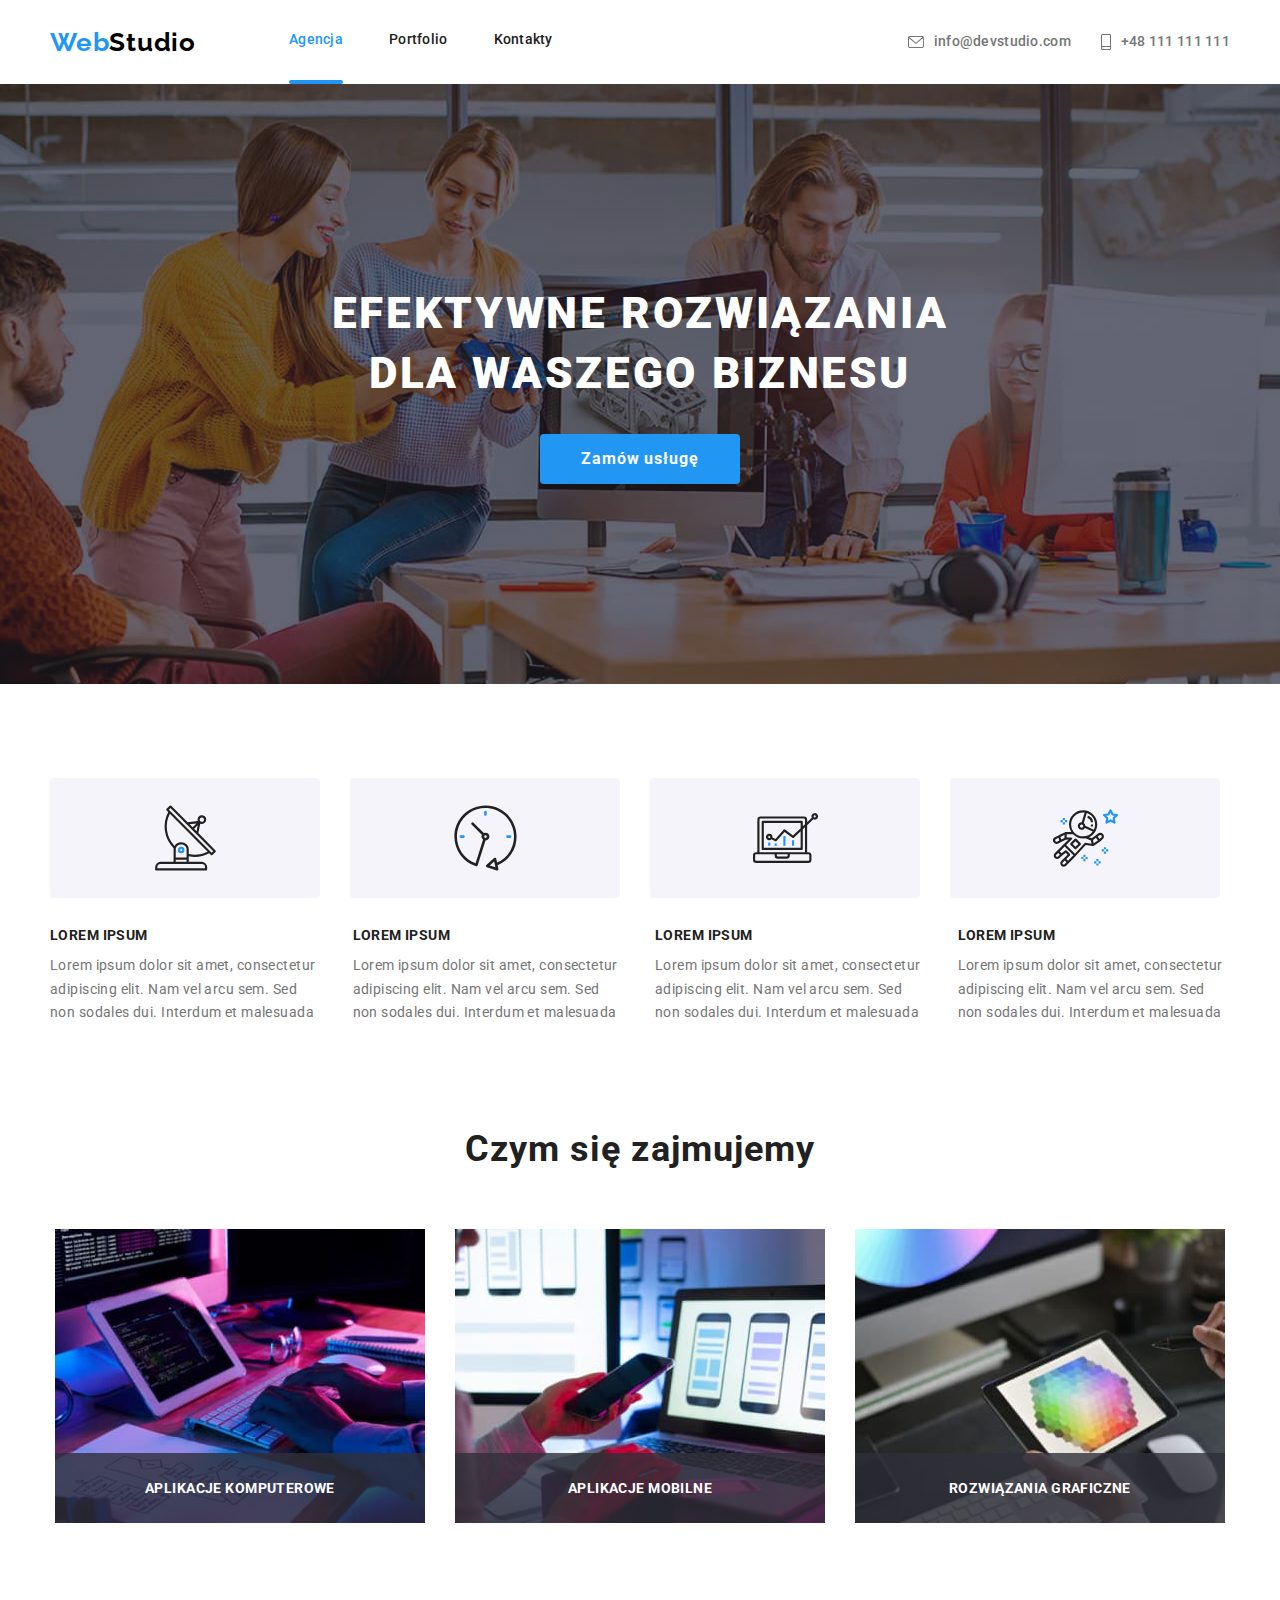
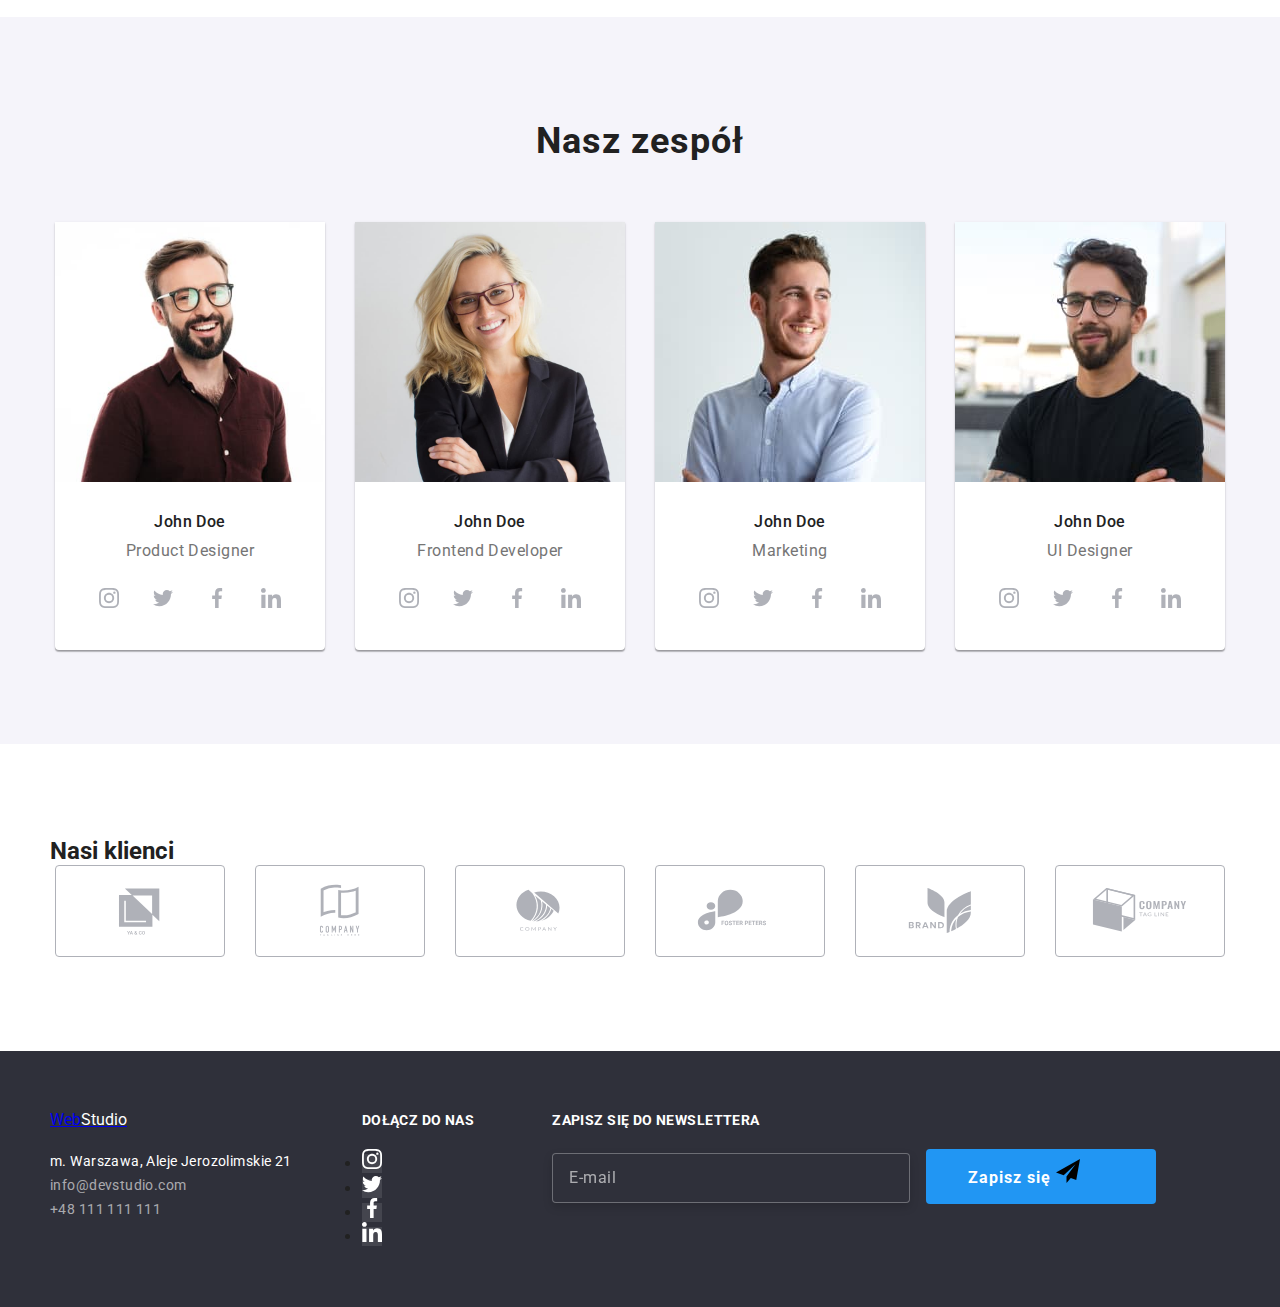
==== index.html @ 95b03a48 "BEM" ====
<!DOCTYPE html>
<html lang="pl-PL">
  <head>
    <meta charset="UTF-8" />
    <meta http-equiv="X-UA-Compatible" content="IE=edge" />
    <meta name="viewport" content="width=device-width, initial-scale=1.0" />
    <link
      rel="stylesheet"
      href="https://cdnjs.cloudflare.com/ajax/libs/modern-normalize/1.1.0/modern-normalize.css"
    />
    <link rel="stylesheet" href="./css/styles.css" />
    <link
      href="https://fonts.googleapis.com/css2?family=Raleway:wght@700&family=Roboto:wght@400;500;700;900&display=swap"
      rel="stylesheet"
    />
    <title>Studio</title>
  </head>
  <body>
    <header class="header">
      <div class="container header__container">
        <a class="header__link-logo" href="./index.html"
          ><span class="header__logo-blue">Web</span><span class="header__logo-black">Studio</span>
        </a>
        <nav class="nav">
          <ul class="nav__list">
            <li class="nav__item">
              <a class="nav__link nav__link--current" href="./index.html">Agencja</a>
            </li>
            <li class="nav__item"><a class="nav__link" href="./portfolio.html">Portfolio</a></li>
            <li class="nav__item"><a class="nav__link" href="./contacts.html">Kontakty</a></li>
          </ul>
        </nav>
        <ul class="header__list">
          <li class="header__item">
            <a class="header__link" href="mailto:info@devstudio.com"
              ><svg class="header__icon" width="16" height="12">
                <use href="./images/icons.svg#icon-envelope"></use>
              </svg>
              info@devstudio.com
            </a>
          </li>
          <li class="header__item">
            <a class="header__link" href="tel:+48111111111"
              ><svg class="header__icon" width="10" height="16">
                <use href="./images/icons.svg#icon-smartphone"></use>
              </svg>
              +48 111 111 111</a
            >
          </li>
        </ul>
      </div>
    </header>

    <main>
      <section class="hero">
        <div class="container">
          <h1 class="hero__heading">efektywne rozwiązania<br />dla waszego biznesu</h1>
          <button data-modal-open class="hero__btn" type="button">Zamów usługę</button>
        </div>
      </section>
      <section class="features">
        <div class="container">
          <div class="features__svg__block">
            <ul class="features__svg__block__list">
              <li class="features__svg__block__item">
                <svg width="65" height="70">
                  <use href="./images/icons.svg#icon-antenna"></use>
                </svg>
              </li>
              <li class="features__svg__block__item">
                <svg width="65" height="70"><use href="./images/icons.svg#icon-clock"></use></svg>
              </li>
              <li class="features__svg__block__item">
                <svg width="65" height="70">
                  <use href="./images/icons.svg#icon-diagram"></use>
                </svg>
              </li>
              <li class="features__svg__block__item">
                <svg width="65" height="70">
                  <use href="./images/icons.svg#icon-astronaut"></use>
                </svg>
              </li>
            </ul>
          </div>
          <ul class="features__list">
            <li class="features__item">
              <h5 class="features__title">LOREM IPSUM</h5>
              <p class="features__text">
                Lorem ipsum dolor sit amet, consectetur adipiscing elit. Nam vel arcu sem. Sed non
                sodales dui. Interdum et malesuada
              </p>
            </li>
            <li class="features__item">
              <h5 class="features__title">LOREM IPSUM</h5>
              <p class="features__text">
                Lorem ipsum dolor sit amet, consectetur adipiscing elit. Nam vel arcu sem. Sed non
                sodales dui. Interdum et malesuada
              </p>
            </li>
            <li class="features__item">
              <h5 class="features__title">LOREM IPSUM</h5>
              <p class="features__text">
                Lorem ipsum dolor sit amet, consectetur adipiscing elit. Nam vel arcu sem. Sed non
                sodales dui. Interdum et malesuada
              </p>
            </li>
            <li class="features__item">
              <h5 class="features__title">LOREM IPSUM</h5>
              <p class="features__text">
                Lorem ipsum dolor sit amet, consectetur adipiscing elit. Nam vel arcu sem. Sed non
                sodales dui. Interdum et malesuada
              </p>
            </li>
          </ul>
        </div>
      </section>
      <section class="work work--no-padding">
        <div class="container">
          <h2 class="work__heading">Czym się zajmujemy</h2>
          <ul class="work__list">
            <li class="work__item">
              <a class="work__link" href="index.html" rel="nofollow noopener noreferrer">
                <img src="./images/box1.jpg" alt="coding" width="370" height="294" />
                <h4 class="work__title">aplikacje komputerowe</h4>
              </a>
            </li>
            <li class="work__item">
              <a class="work__link" href="index.html" rel="nofollow noopener noreferrer">
                <img src="./images/box2.jpg" alt="coding" width="370" height="294" />
                <h4 class="work__title">aplikacje mobilne</h4>
              </a>
            </li>
            <li class="work__item">
              <a class="work__link" href="index.html" rel="nofollow noopener noreferrer">
                <img src="./images/box3.jpg" alt="coding" width="370" height="294" />
                <h4 class="work__title">rozwiązania graficzne</h4>
              </a>
            </li>
          </ul>
        </div>
      </section>
      <section class="team team--grey-background">
        <div class="container">
          <h2 class="team__heading">Nasz zespół</h2>
          <ul class="team__list">
            <li class="team__item">
              <img src="./images/teamcard1.jpg" alt="Product Designer" width="270" height="260" />
              <h4 class="team__title">John Doe</h4>
              <p class="team__text">Product Designer</p>
              <div class="icon">
                <ul class="icon__list">
                  <li class="icon__item">
                    <a
                      class="icon__link"
                      href="https://www.instagram.com/"
                      target="_blank"
                      rel="nofollow noopener noreferrer"
                    >
                      <svg width="20" height="20">
                        <use href="./images/icons.svg#icon-instagram"></use>
                      </svg>
                    </a>
                  </li>
                  <li class="icon__item">
                    <a
                      class="icon__link"
                      href="https://twitter.com/"
                      target="_blank"
                      rel="nofollow noopener noreferrer"
                    >
                      <svg width="20" height="20">
                        <use href="./images/icons.svg#icon-twitter"></use>
                      </svg>
                    </a>
                  </li>
                  <li class="icon__item">
                    <a
                      class="icon__link"
                      href="https://www.facebook.com/"
                      target="_blank"
                      rel="nofollow noopener noreferrer"
                    >
                      <svg width="20" height="20">
                        <use href="./images/icons.svg#icon-facebook"></use>
                      </svg>
                    </a>
                  </li>
                  <li class="icon__item">
                    <a
                      class="icon__link"
                      href="https://www.linkedin.com/"
                      target="_blank"
                      rel="nofollow noopener noreferrer"
                    >
                      <svg width="20" height="20">
                        <use href="./images/icons.svg#icon-linkedin"></use>
                      </svg>
                    </a>
                  </li>
                </ul>
              </div>
            </li>
            <li class="team__item">
              <img src="./images/teamcard2.jpg" alt="Frontend Developer" width="270" height="260" />
              <h4 class="team__title">John Doe</h4>
              <p class="team__text">Frontend Developer</p>
              <div class="icon">
                <ul class="icon__list">
                  <li class="icon__item">
                    <a
                      class="icon__link"
                      href="https://www.instagram.com/"
                      target="_blank"
                      rel="nofollow noopener noreferrer"
                    >
                      <svg width="20" height="20">
                        <use href="./images/icons.svg#icon-instagram"></use>
                      </svg>
                    </a>
                  </li>
                  <li class="icon__item">
                    <a
                      class="icon__link"
                      href="https://www.instagram.com/"
                      target="_blank"
                      rel="nofollow noopener noreferrer"
                    >
                      <svg width="20" height="20">
                        <use href="./images/icons.svg#icon-twitter"></use>
                      </svg>
                    </a>
                  </li>
                  <li class="icon__item">
                    <a
                      class="icon__link"
                      href="https://www.instagram.com/"
                      target="_blank"
                      rel="nofollow noopener noreferrer"
                    >
                      <svg width="20" height="20">
                        <use href="./images/icons.svg#icon-facebook"></use>
                      </svg>
                    </a>
                  </li>
                  <li class="icon__item">
                    <a
                      class="icon__link"
                      href="https://www.instagram.com/"
                      target="_blank"
                      rel="nofollow noopener noreferrer"
                    >
                      <svg width="20" height="20">
                        <use href="./images/icons.svg#icon-linkedin"></use>
                      </svg>
                    </a>
                  </li>
                </ul>
              </div>
            </li>
            <li class="team__item">
              <img src="./images/teamcard3.jpg" alt="Marketing" width="270" height="260" />
              <h4 class="team__title">John Doe</h4>
              <p class="team__text">Marketing</p>
              <div class="icon">
                <ul class="icon__list">
                  <li class="icon__item">
                    <a
                      class="icon__link"
                      href="https://www.instagram.com/"
                      target="_blank"
                      rel="nofollow noopener noreferrer"
                    >
                      <svg width="20" height="20">
                        <use href="./images/icons.svg#icon-instagram"></use>
                      </svg>
                    </a>
                  </li>
                  <li class="icon__item">
                    <a
                      class="icon__link"
                      href="https://www.instagram.com/"
                      target="_blank"
                      rel="nofollow noopener noreferrer"
                    >
                      <svg width="20" height="20">
                        <use href="./images/icons.svg#icon-twitter"></use>
                      </svg>
                    </a>
                  </li>
                  <li class="icon__item">
                    <a
                      class="icon__link"
                      href="https://www.instagram.com/"
                      target="_blank"
                      rel="nofollow noopener noreferrer"
                    >
                      <svg width="20" height="20">
                        <use href="./images/icons.svg#icon-facebook"></use>
                      </svg>
                    </a>
                  </li>
                  <li class="icon__item">
                    <a
                      class="icon__link"
                      href="https://www.instagram.com/"
                      target="_blank"
                      rel="nofollow noopener noreferrer"
                    >
                      <svg width="20" height="20">
                        <use href="./images/icons.svg#icon-linkedin"></use>
                      </svg>
                    </a>
                  </li>
                </ul>
              </div>
            </li>
            <li class="team__item">
              <img src="./images/teamcard4.jpg" alt="UI Designer" width="270" height="260" />
              <h4 class="team__title">John Doe</h4>
              <p class="team__text">UI Designer</p>
              <div class="icon">
                <ul class="icon__list">
                  <li class="icon__item">
                    <a
                      class="icon__link"
                      href="https://www.instagram.com/"
                      target="_blank"
                      rel="nofollow noopener noreferrer"
                    >
                      <svg width="20" height="20">
                        <use href="./images/icons.svg#icon-instagram"></use>
                      </svg>
                    </a>
                  </li>
                  <li class="icon__item">
                    <a
                      class="icon__link"
                      href="https://twitter.com/"
                      target="_blank"
                      rel="nofollow noopener noreferrer"
                    >
                      <svg width="20" height="20">
                        <use href="./images/icons.svg#icon-twitter"></use>
                      </svg>
                    </a>
                  </li>
                  <li class="icon__item">
                    <a
                      class="icon__link"
                      href="https://www.facebook.com/"
                      target="_blank"
                      rel="nofollow noopener noreferrer"
                    >
                      <svg width="20" height="20">
                        <use href="./images/icons.svg#icon-facebook"></use>
                      </svg>
                    </a>
                  </li>
                  <li class="icon__item">
                    <a
                      class="icon__link"
                      href="https://www.linkedin.com/"
                      target="_blank"
                      rel="nofollow noopener noreferrer"
                    >
                      <svg width="20" height="20">
                        <use href="./images/icons.svg#icon-linkedin"></use>
                      </svg>
                    </a>
                  </li>
                </ul>
              </div>
            </li>
          </ul>
        </div>
      </section>
      <section class="section">
        <div class="container">
          <h2 class="secondary-heading">Nasi klienci</h2>
          <ul class="clients-list">
            <li>
              <a
                class="icon-clients-link"
                href="index.html"
                target="_blank"
                rel="nofollow noopener noreferrer"
              >
                <svg width="106" height="60">
                  <use href="./images/icons.svg#icon-logo-1"></use>
                </svg>
              </a>
            </li>
            <li>
              <a
                class="icon-clients-link"
                href="index.html"
                target="_blank"
                rel="nofollow noopener noreferrer"
              >
                <svg width="106" height="60">
                  <use href="./images/icons.svg#icon-logo-2"></use>
                </svg>
              </a>
            </li>
            <li>
              <a
                class="icon-clients-link"
                href="index.html"
                target="_blank"
                rel="nofollow noopener noreferrer"
              >
                <svg width="106" height="60">
                  <use href="./images/icons.svg#icon-logo-3"></use>
                </svg>
              </a>
            </li>
            <li>
              <a
                class="icon-clients-link"
                href="index.html"
                target="_blank"
                rel="nofollow noopener noreferrer"
              >
                <svg width="106" height="60">
                  <use href="./images/icons.svg#icon-logo-4"></use>
                </svg>
              </a>
            </li>
            <li>
              <a
                class="icon-clients-link"
                href="index.html"
                target="_blank"
                rel="nofollow noopener noreferrer"
              >
                <svg width="106" height="60">
                  <use href="./images/icons.svg#icon-logo-5"></use>
                </svg>
              </a>
            </li>
            <li>
              <a
                class="icon-clients-link"
                href="index.html"
                target="_blank"
                rel="nofollow noopener noreferrer"
              >
                <svg width="106" height="60">
                  <use href="./images/icons.svg#icon-logo-6"></use>
                </svg>
              </a>
            </li>
          </ul>
        </div>
      </section>
    </main>

    <footer class="footer-background">
      <div class="container footer-flex">
        <div>
          <a class="web-studio" href="./index.html"
            ><span class="blue-text">Web</span><span class="white-text">Studio</span>
          </a>
          <address class="address-box">
            <span class="address-text">m. Warszawa, Aleje Jerozolimskie 21</span>
            <ul class="contact-list-footer">
              <li>
                <a class="contact-link-footer" href="mailto:info@devstudio.com"
                  >info@devstudio.com</a
                >
              </li>
              <li><a class="contact-link-footer" href="tel:+48111111111">+48 111 111 111</a></li>
            </ul>
          </address>
        </div>
        <div class="footer-social">
          <h4 class="footer-elements-heading">dołącz do nas</h4>
          <ul class="icon-social-list no-margin">
            <li>
              <a
                class="icon-social-link footer-icon"
                href="https://www.instagram.com/"
                target="_blank"
                rel="nofollow noopener noreferrer"
              >
                <svg width="20" height="20">
                  <use href="./images/icons.svg#icon-instagram"></use>
                </svg>
              </a>
            </li>
            <li>
              <a
                class="icon-social-link footer-icon"
                href="https://www.twitter.com/"
                target="_blank"
                rel="nofollow noopener noreferrer"
              >
                <svg width="20" height="20">
                  <use href="./images/icons.svg#icon-twitter"></use>
                </svg>
              </a>
            </li>
            <li>
              <a
                class="icon-social-link footer-icon"
                href="https://www.facebook.com/"
                target="_blank"
                rel="nofollow noopener noreferrer"
              >
                <svg width="20" height="20">
                  <use href="./images/icons.svg#icon-facebook"></use>
                </svg>
              </a>
            </li>
            <li>
              <a
                class="icon-social-link footer-icon"
                href="https://www.linkedin.com/"
                target="_blank"
                rel="nofollow noopener noreferrer"
              >
                <svg width="20" height="20">
                  <use href="./images/icons.svg#icon-linkedin"></use>
                </svg>
              </a>
            </li>
          </ul>
        </div>
        <div>
          <h4 class="footer-elements-heading">zapisz się do newslettera</h4>
          <form name="footer-form" autocomplete="off">
            <label class="footer-label">
              <input class="footer-input" type="email" name="email" placeholder="E-mail" required />
            </label>
            <button class="form-button" type="submit">
              Zapisz się
              <svg class="footer-input-icon" width="24" height="24">
                <use href="./images/icons.svg#icon-icon-send"></use>
              </svg>
            </button>
          </form>
        </div>
      </div>
    </footer>
    <div class="backdrop is-hidden" data-modal>
      <div class="modal">
        <button data-modal-close class="close-btn" type="button">✖</button>
        <p class="modal-heading">Zostaw swoje dane w formularzu poniżej</p>
        <form name="modal-form" autocomplete="off">
          <label class="modal-label">
            <span class="modal-input-heading">imię</span>
            <input class="modal-input" type="text" name="name" />
            <svg class="modal-input-icon" width="18" height="18">
              <use href="./images/icons.svg#icon-person"></use>
            </svg>
          </label>
          <label class="modal-label">
            <span class="modal-input-heading">telefon</span>
            <input class="modal-input" type="tel" name="telephone" />
            <svg class="modal-input-icon" width="18" height="18">
              <use href="./images/icons.svg#icon-phone"></use>
            </svg>
          </label>
          <label class="modal-label">
            <span class="modal-input-heading">email</span>
            <input class="modal-input" type="email" name="email" />
            <svg class="modal-input-icon" width="18" height="18">
              <use href="./images/icons.svg#icon-email"></use>
            </svg>
          </label>
          <label class="modal-label-feedback">
            <span class="modal-input-heading">komentarz</span>
            <textarea
              class="modal-textarea"
              name="feedback"
              placeholder="Wprowadź tekst"
            ></textarea>
          </label>
          <label class="modal-label-checkbox"
            ><input
              class="modal-checkbox-input"
              type="checkbox"
              name="checkbox"
              value="checkbox"
              required
            />
            <svg class="modal-checkbox-icon" width="16" height="15">
              <use href="./images/icons.svg#icon-checkbox"></use>
            </svg>
            <svg class="modal-checkbox-icon-on" width="16" height="15">
              <use href="./images/icons.svg#icon-checkbox-on"></use>
            </svg>
            <p class="modal-checkbox-text">
              Oświadczam iż akceptuję <a href="index.html">Regulamin</a> i
              <a href="index.html">Politykę Prywatności.</a>
            </p>
          </label>
          <button class="modal-button" type="submit">wyślij</button>
        </form>
      </div>
    </div>
    <script src="./js/modal.js"></script>
  </body>
</html>
---- css/styles.css ----
:root {
  --backgroundColorMain: #e5e5e5;
  --backgroundColorSecondary: #2f303a;
  --fontColorMain: #000000;
  --fontColorSecondary: #757575;
  --selectionColor: #2196f3;
  --socialsColor: #212121;
  --colorWhite: #ffffff;
  --colorContactLinks: #999999;
  --portfolioButton: #f5f4fa;
  --backgroundBorderBottom: #ececec;
  --backgroundProductCard: #eeeeee;
  --socialIcon: #afb1b8;
}
body {
  background-color: var(--colorWhite);
  font-family: 'Roboto', sans-serif;
  color: var(--socialsColor);
}
img {
  display: block;
}
ul,
p,
h1,
h2,
h3,
h4 {
  padding: 0;
  margin: 0;
}
.container {
  width: 1200px;
  margin: 0 auto;
  padding-left: 10px;
  padding-right: 10px;
}

.portfolio-border {
  border-bottom: 1px solid var(--backgroundBorderBottom);
}
.header__container {
  display: flex;
  align-items: center;
}

.header__link-logo {
  display: block;
  font-family: 'Raleway';
  font-size: 26px;
  font-weight: 700;
  line-height: 1.19;
  letter-spacing: 0.03em;
  text-decoration: none;
  margin-right: 93px;
}
.header__logo-blue {
  color: var(--selectionColor);
}
.white-text {
  color: var(--colorWhite);
}
.header__logo-black {
  color: var(--fontColorMain);
}

.nav__list {
  display: flex;
  gap: 46px;
  list-style: none;
}
.nav__list .nav__link {
  display: block;
  font-size: 14px;
  font-weight: 500;
  line-height: 1.14;
  letter-spacing: 0.02em;
  text-decoration: none;
  color: var(--socialsColor);
  padding-top: 32px;
  padding-bottom: 32px;
  transition: color 250ms cubic-bezier(0.4, 0, 0.2, 1);
}
.nav__list .nav__link:hover,
.nav__list .nav__link:focus {
  color: var(--selectionColor);
}
.nav__list .nav__link--current {
  color: var(--selectionColor);
}
.nav__list .nav__link--current::after {
  content: '';
  display: block;
  position: relative;
  top: 32px;
  height: 4px;
  background: #2196f3;
  border-radius: 2px;
}
.header__list {
  display: flex;
  gap: 30px;
  margin-left: auto;
  list-style: none;
}
.header__list .header__link:hover,
.header__list .header__link:focus {
  color: var(--selectionColor);
  fill: var(--selectionColor);
}
.header__list .header__link {
  display: flex;
  align-items: center;
  font-size: 14px;
  font-weight: 500;
  line-height: 1.14;
  letter-spacing: 0.02em;
  text-decoration: none;
  color: var(--fontColorSecondary);
  fill: var(--fontColorSecondary);
  margin: 32px 0;
  transition: color 250ms cubic-bezier(0.4, 0, 0.2, 1), fill 250ms cubic-bezier(0.4, 0, 0.2, 1);
}
.header__icon {
  margin-right: 10px;
}

.hero {
  padding: 200px 0;
  color: var(--colorWhite);
  background-color: var(--backgroundColorSecondary);
  background-image: linear-gradient(to right, rgba(47, 48, 58, 0.4), rgba(47, 48, 58, 0.4)),
    url(../images/headerphoto.jpg);
  background-repeat: no-repeat;
  background-position: center;
}

.hero__heading {
  margin-bottom: 30px;
  font-size: 44px;
  font-weight: 900;
  line-height: 1.36;
  text-align: center;
  letter-spacing: 0.06em;
  text-transform: uppercase;
}
.hero__btn {
  display: block;
  margin: 0 auto;
  cursor: pointer;
  width: 200px;
  height: 50px;
  font-weight: 700;
  font-size: 16px;
  line-height: 1.88;
  letter-spacing: 0.06em;
  border-radius: 4px;
  border-style: none;
  color: var(--colorWhite);
  background-color: var(--selectionColor);
  transition: color 250ms cubic-bezier(0.4, 0, 0.2, 1),
    background-color 250ms cubic-bezier(0.4, 0, 0.2, 1),
    box-shadow 250ms cubic-bezier(0.4, 0, 0.2, 1);
}
.hero__btn:hover,
.hero__btn:focus {
  color: var(--fontColorMain);
  background-color: var(--portfolioButton);
  box-shadow: 0px 4px 4px rgba(0, 0, 0, 0.15);
}

.features {
  padding: 94px 0;
}
.section {
  padding: 94px 0;
}

.features__svg__block__list {
  list-style: none;
  display: flex;
  gap: 30px;
  margin-bottom: 30px;
}
.features__svg__block__item {
  display: flex;
  width: 270px;
  height: 120px;
  justify-content: center;
  align-items: center;
  background-color: var(--portfolioButton);
  border-radius: 4px;
}
.features__list {
  list-style: none;
  display: flex;
  flex-direction: row;
  gap: 30px;
}
.features__title {
  display: block;
  font-weight: 700;
  font-size: 14px;
  line-height: 1.14;
  letter-spacing: 0.03em;
  text-transform: uppercase;
  color: var(--socialsColor);
  margin: 0 0 10px 0;
}
.features__text {
  display: block;
  font-weight: 400;
  font-size: 14px;
  line-height: 1.71;
  letter-spacing: 0.03em;
  color: var(--fontColorSecondary);
  margin: 0;
}

.work {
  padding: 94px 0;
}
.work--no-padding {
  padding-top: 0;
}
.work__heading {
  font-weight: 700;
  font-size: 36px;
  line-height: 1.67;
  text-align: center;
  letter-spacing: 0.03em;
  color: var(--socialsColor);
  margin: 0 0 50px 0;
}
.work__list {
  display: flex;
  list-style: none;
  gap: 30px;
  justify-content: center;
}
.work__title {
  position: relative;
  display: flex;
  justify-content: center;
  align-items: center;
  height: 70px;
  bottom: 70px;
  text-transform: uppercase;
  font-weight: 700;
  font-size: 14px;
  line-height: 1.14;
  letter-spacing: 0.03em;
  color: var(--colorWhite);
  background-color: rgba(47, 48, 58, 0.8);
}
.work__link {
  display: block;
  height: 294px;
  text-decoration: none;
}
.team {
  padding: 94px 0;
}
.team--grey-background {
  background-color: var(--portfolioButton);
}
.team__heading {
  font-weight: 700;
  font-size: 36px;
  line-height: 1.67;
  text-align: center;
  letter-spacing: 0.03em;
  color: var(--socialsColor);
  margin: 0 0 50px 0;
}
.team__list {
  list-style: none;
  display: flex;
  justify-content: center;
  gap: 30px;
}
.team__item {
  background-color: var(--colorWhite);
  box-shadow: 0px 1px 3px rgba(0, 0, 0, 0.12), 0px 1px 1px rgba(0, 0, 0, 0.14),
    0px 2px 1px rgba(0, 0, 0, 0.2);
  border-radius: 0px 0px 4px 4px;
  text-align: center;
}

.team__title {
  font-weight: 500;
  font-size: 16px;
  line-height: 1.19;
  letter-spacing: 0.03em;
  color: var(--socialsColor);
  margin: 30px 0 10px 0;
}
.team__text {
  font-weight: 400;
  font-size: 16px;
  line-height: 1.19;
  letter-spacing: 0.03em;
  color: var(--fontColorSecondary);
  margin: 0 0 16px 0;
}
.icon__list {
  list-style: none;
  display: flex;
  gap: 10px;
  justify-content: center;
  margin-bottom: 30px;
}
.icon__link {
  display: flex;
  justify-content: center;
  align-items: center;
  width: 44px;
  height: 44px;
  border-radius: 50%;
  fill: var(--socialIcon);
  transition: background-color 250ms cubic-bezier(0.4, 0, 0.2, 1),
    fill 250ms cubic-bezier(0.4, 0, 0.2, 1), border-radius 250ms cubic-bezier(0.4, 0, 0.2, 1);
}
.icon__link:hover,
.icon__link:focus {
  background-color: var(--selectionColor);
  fill: var(--colorWhite);
  border-radius: 50%;
}
.clients-list {
  list-style: none;
  display: flex;
  gap: 30px;
  justify-content: center;
}
.icon-clients-link {
  display: flex;
  border: 1px solid var(--socialIcon);
  border-radius: 4px;
  width: 170px;
  height: 92px;
  justify-content: center;
  align-items: center;
  fill: var(--socialIcon);
  transition: border-color 250ms cubic-bezier(0.4, 0, 0.2, 1),
    fill 250ms cubic-bezier(0.4, 0, 0.2, 1);
}
.icon-clients-link:hover,
.icon-clients-link:focus {
  fill: var(--selectionColor);
  border-color: var(--selectionColor);
}

.footer-background {
  background-color: var(--backgroundColorSecondary);
  padding: 60px 0;
}
.footer-flex {
  display: flex;
  align-items: baseline;
}
.address-box {
  margin: 20px 0 0 0;
}
.address-text {
  font-style: normal;
  font-weight: 400;
  font-size: 14px;
  line-height: 1.71;
  letter-spacing: 0.03em;
  color: var(--colorWhite);
}
.contact-list-footer {
  list-style: none;
}
.contact-link-footer {
  font-style: normal;
  font-weight: 400;
  font-size: 14px;
  line-height: 1.71;
  letter-spacing: 0.03em;
  color: rgba(255, 255, 255, 0.6);
  text-decoration: none;
  transition: color 250ms cubic-bezier(0.4, 0, 0.2, 1);
}
.contact-link-footer:hover,
.contact-link-footer:focus {
  color: var(--selectionColor);
}
.underline {
  text-decoration: underline;
}
.footer-elements-heading {
  margin-bottom: 20px;
  text-transform: uppercase;
  font-weight: 700;
  font-size: 14px;
  line-height: 1.14;
  color: var(--colorWhite);
  letter-spacing: 0.03em;
}
.no-margin {
  margin: 0;
}
.footer-social {
  margin-left: 70px;
  margin-right: 78px;
}
.footer-icon {
  background: rgba(255, 255, 255, 0.1);
  fill: var(--colorWhite);
}
.footer-input {
  color: var(--colorWhite);
  width: 358px;
  height: 50px;
  padding-left: 16px;
  border: 1px solid rgba(255, 255, 255, 0.3);
  filter: drop-shadow(0px 4px 4px rgba(0, 0, 0, 0.15));
  border-radius: 4px;
  background-color: var(--backgroundColorSecondary);
}
.footer-input::placeholder {
  color: var(--colorWhite);
  opacity: 0.6;
  font-size: 16px;
  line-height: 1.25;
  letter-spacing: 0.03em;
}
.footer-label {
  display: inline-block;
  margin-right: 12px;
}
.form-button {
  position: relative;
  padding: 10px 76px 10px 42px;
  color: var(--colorWhite);
  background-color: var(--selectionColor);
  border-radius: 4px;
  font-weight: 700;
  font-size: 16px;
  line-height: 1.9;
  letter-spacing: 0.06em;
  cursor: pointer;
  border-style: none;
  transition: box-shadow 250ms cubic-bezier(0.4, 0, 0.2, 1);
}
.form-button:hover,
.form-button:focus {
  box-shadow: 0px 4px 4px rgba(255, 255, 255, 0.2);
}
.svg-send {
  fill: var(--colorWhite);
  position: absolute;
  left: 148px;
  top: 13px;
  bottom: 13px;
  right: 28px;
}

.portfolio-button {
  background-color: var(--portfolioButton);
  border-radius: 4px;
  border-style: none;
  color: var(--socialsColor);
  font-weight: 500;
  font-size: 16px;
  line-height: 1.63;
  text-align: center;
  letter-spacing: 0.03em;
  cursor: pointer;
  padding: 6px 22px;
  transition: color 250ms cubic-bezier(0.4, 0, 0.2, 1),
    background-color 250ms cubic-bezier(0.4, 0, 0.2, 1),
    box-shadow 250ms cubic-bezier(0.4, 0, 0.2, 1);
}
.portfolio-button:hover,
.portfolio-button:focus {
  box-shadow: 0px 3px 1px rgba(0, 0, 0, 0.1), 0px 1px 2px rgba(0, 0, 0, 0.08),
    0px 2px 2px rgba(0, 0, 0, 0.12);
  background-color: var(--selectionColor);
  color: var(--colorWhite);
}
.image-caption {
  font-weight: 700;
  font-size: 18px;
  line-height: 2;
  letter-spacing: 0.06em;
  color: var(--socialsColor);
  margin-bottom: 4px;
}
.image-paragraph {
  font-weight: 400;
  font-size: 16px;
  line-height: 1.88;
  letter-spacing: 0.03em;
  color: var(--fontColorSecondary);
}
.portfolio-buttons {
  display: flex;
  justify-content: center;
  gap: 8px;
  margin-bottom: 50px;
}
.products-box {
  list-style: none;
  display: flex;
  gap: 30px;
  flex-wrap: wrap;
  justify-content: center;
}
.product-card {
  background: var(--colorWhite);
  transition: box-shadow 250ms cubic-bezier(0.4, 0, 0.2, 1);
}
.product-card:hover,
.product-card:focus {
  box-shadow: 0px 1px 1px rgba(0, 0, 0, 0.12), 0px 4px 4px rgba(0, 0, 0, 0.06),
    1px 4px 6px rgba(0, 0, 0, 0.16);
}
.product-card-link {
  text-decoration: none;
}
.cards-border {
  padding: 20px 24px;
  border-left: 1px solid var(--backgroundProductCard);
  border-right: 1px solid var(--backgroundProductCard);
  border-bottom: 1px solid var(--backgroundProductCard);
}
.portfolio-hidden {
  position: relative;
  overflow: hidden;
}
.paragraph-overlay {
  position: absolute;
  top: 0;
  width: 100%;
  height: 100%;
  padding: 49px 45px 49px 24px;
  font-weight: 400;
  font-size: 18px;
  line-height: 1.55;
  letter-spacing: 0.03em;
  color: var(--colorWhite);
  background-color: rgba(33, 150, 243, 0.9);
  transform: translateY(100%);
  transition: transform 250ms cubic-bezier(0.4, 0, 0.2, 1);
}
.product-card-link:hover .paragraph-overlay,
.product-card-link:focus .paragraph-overlay {
  transform: translatey(0);
}

.backdrop {
  position: fixed;
  left: 0px;
  top: 0px;
  width: 100%;
  height: 100%;
  background: rgba(0, 0, 0, 0.2);
  transition: opacity 250ms cubic-bezier(0.4, 0, 0.2, 1),
    visibility 250ms cubic-bezier(0.4, 0, 0.2, 1), transform 1s;
}
.is-hidden {
  opacity: 0;
  visibility: hidden;
  pointer-events: none;
  transform: scale(0.8);
}
.modal {
  padding: 40px;
  position: absolute;
  top: 50%;
  left: 50%;
  width: 528px;
  background-color: var(--colorWhite);
  box-shadow: 0px 1px 3px rgba(0, 0, 0, 0.12), 0px 1px 1px rgba(0, 0, 0, 0.14),
    0px 2px 1px rgba(0, 0, 0, 0.2);
  border-radius: 4px;
  transform: translate(-50%, -50%);
}
.close-btn {
  position: absolute;
  width: 30px;
  height: 30px;
  top: 8px;
  right: 8px;
  color: var(--fontColorMain);
  border: 1px solid rgba(0, 0, 0, 0.1);
  border-radius: 50%;
  background-color: var(--colorWhite);
  cursor: pointer;
  transition: background-color 250ms cubic-bezier(0.4, 0, 0.2, 1),
    color 250ms cubic-bezier(0.4, 0, 0.2, 1);
}
.close-btn:hover,
.close-btn:focus {
  color: var(--colorWhite);
  background-color: var(--selectionColor);
}
.modal-heading {
  margin-bottom: 12px;
  text-align: center;
  font-weight: 700;
  font-size: 20px;
  line-height: 1.15;
  letter-spacing: 0.03em;
  color: var(--socialsColor);
}
.modal-label {
  display: block;
  position: relative;
  margin-bottom: 10px;
}
.modal-input-heading {
  display: block;
  text-transform: capitalize;
  font-size: 12px;
  line-height: 1.67;
  letter-spacing: 0.01em;
  color: var(--fontColorSecondary);
}
.modal-input {
  display: block;
  margin-top: 4px;
  padding: 0;
  padding-left: 42px;
  width: 448px;
  height: 40px;
  border: 1px solid rgba(33, 33, 33, 0.2);
  border-radius: 4px;
  transition: border-color 250ms cubic-bezier(0.4, 0, 0.2, 1);
}
.modal-input:hover,
.modal-input:focus {
  border-color: var(--selectionColor);
  outline: none;
}
.modal-input:focus ~ .modal-input-icon,
.modal-input:hover ~ .modal-input-icon {
  fill: var(--selectionColor);
}
.modal-input-icon {
  position: absolute;
  left: 12px;
  bottom: 11px;
  transition: fill 250ms cubic-bezier(0.4, 0, 0.2, 1);
}
.modal-label-feedback {
  display: block;
  position: relative;
  margin-bottom: 20px;
}
.modal-textarea {
  display: block;
  resize: none;
  margin-top: 4px;
  width: 448px;
  height: 120px;
  padding: 12px 16px;
  border: 1px solid rgba(33, 33, 33, 0.2);
  border-radius: 4px;
  transition: border-color 250ms cubic-bezier(0.4, 0, 0.2, 1);
}
.modal-textarea::placeholder {
  font-size: 12px;
  line-height: 1.67;
  letter-spacing: 0.01em;
  color: rgba(117, 117, 117, 0.5);
}
.modal-textarea:hover,
.modal-textarea:focus {
  border-color: var(--selectionColor);
  outline: none;
}
.modal-label-checkbox {
  display: inline-flex;
  align-items: center;
  position: relative;
  margin-bottom: 30px;
  margin-left: 15px;
}
.modal-checkbox-input {
  position: absolute;
  opacity: 0;
  height: 15px;
  width: 16px;
  border-radius: 2px;
}
.modal-checkbox-icon {
  position: absolute;
  cursor: pointer;
}
.modal-checkbox-icon-on {
  position: absolute;
  visibility: hidden;
  border-radius: 2px;
  cursor: pointer;
}
.modal-checkbox-input:checked ~ .modal-checkbox-icon-on {
  visibility: visible;
}
.modal-checkbox-text {
  display: block;
  margin-left: 24px;
  font-size: 14px;
  line-height: 1.71;
  letter-spacing: 0.03em;
  color: var(--fontColorSecondary);
}
.modal-checkbox-text a {
  color: var(--selectionColor);
}
.modal-button {
  display: block;
  margin: 0 auto;
  text-transform: capitalize;
  padding: 10px 76px;
  color: var(--colorWhite);
  background-color: var(--selectionColor);
  border-radius: 4px;
  font-weight: 700;
  font-size: 15px;
  line-height: 1.9;
  letter-spacing: 0.06em;
  cursor: pointer;
  border-style: none;
  transition: color 250ms cubic-bezier(0.4, 0, 0.2, 1),
    background-color 250ms cubic-bezier(0.4, 0, 0.2, 1),
    box-shadow 250ms cubic-bezier(0.4, 0, 0.2, 1);
}
.modal-button:hover,
.modal-button:focus {
  color: var(--fontColorMain);
  background-color: var(--portfolioButton);
  box-shadow: 0px 4px 4px rgba(0, 0, 0, 0.15);
}
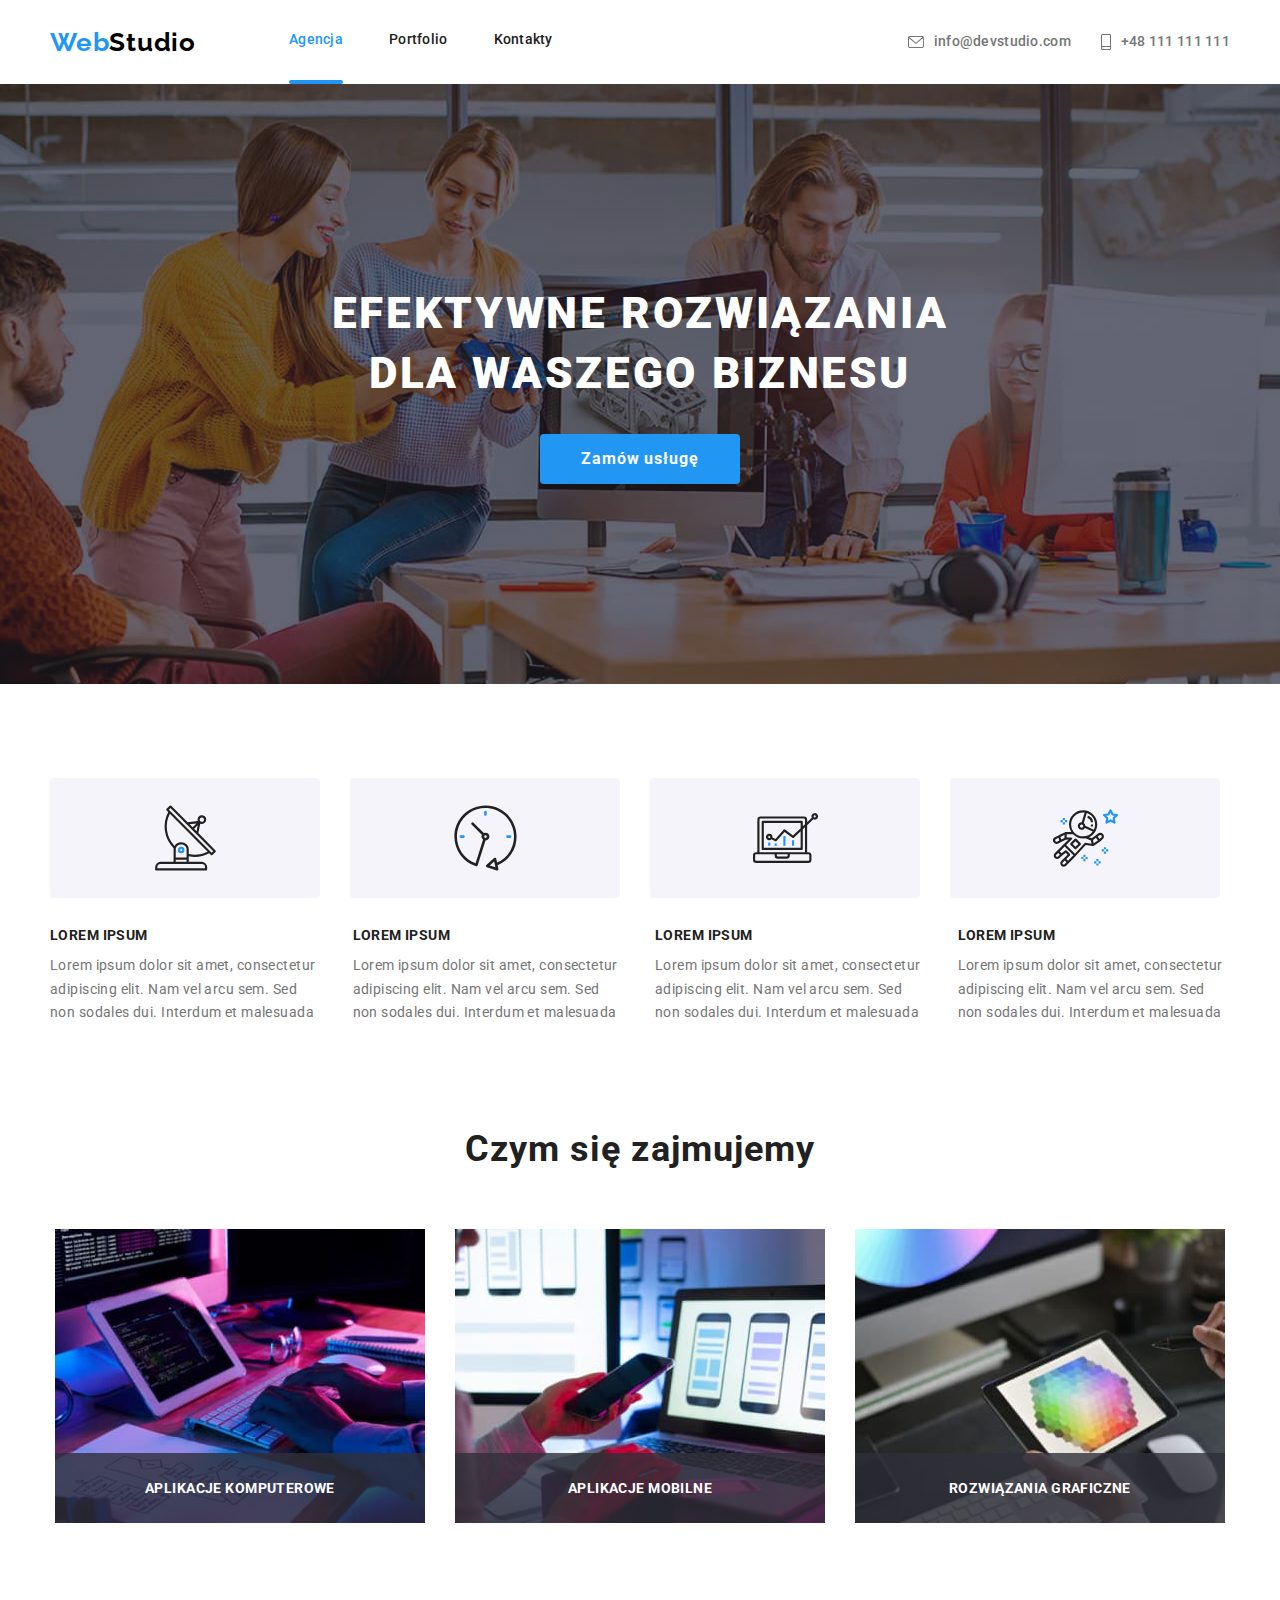
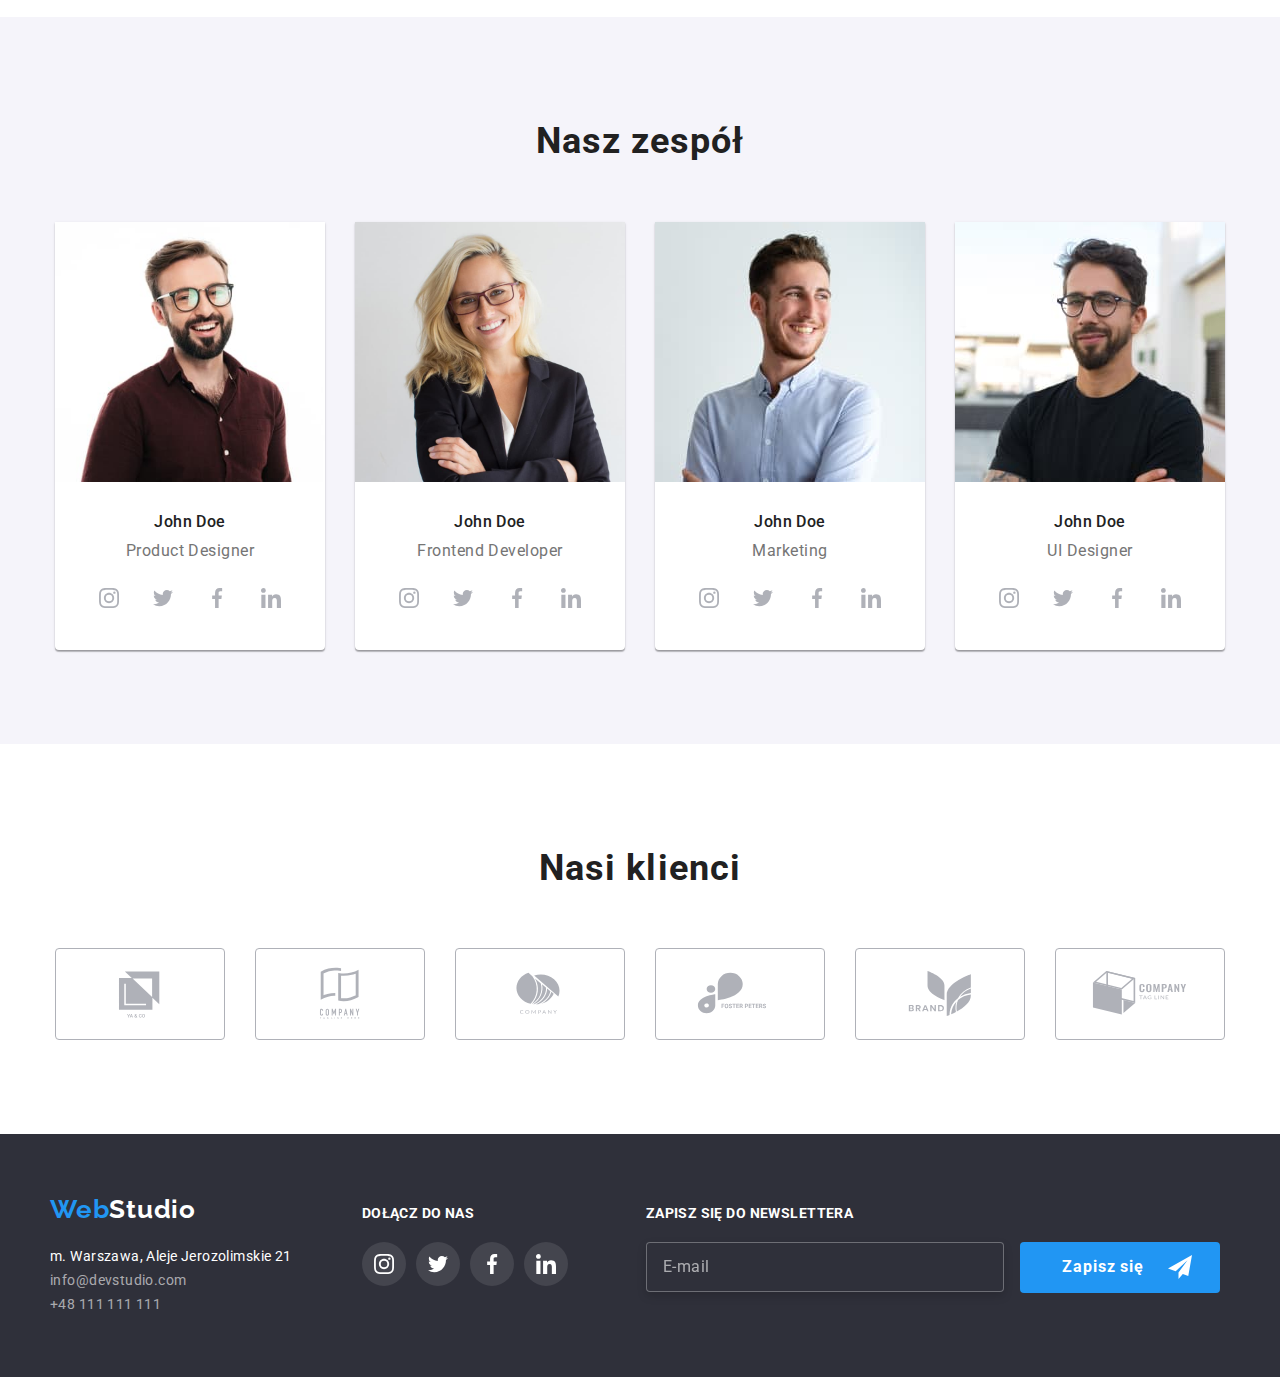
==== commit c440869c: "BEM" ====
--- a/index.html
+++ b/index.html
@@ -147,240 +147,232 @@
               <img src="./images/teamcard1.jpg" alt="Product Designer" width="270" height="260" />
               <h4 class="team__title">John Doe</h4>
               <p class="team__text">Product Designer</p>
-              <div class="icon">
-                <ul class="icon__list">
-                  <li class="icon__item">
-                    <a
-                      class="icon__link"
-                      href="https://www.instagram.com/"
-                      target="_blank"
-                      rel="nofollow noopener noreferrer"
-                    >
-                      <svg width="20" height="20">
-                        <use href="./images/icons.svg#icon-instagram"></use>
-                      </svg>
-                    </a>
-                  </li>
-                  <li class="icon__item">
-                    <a
-                      class="icon__link"
-                      href="https://twitter.com/"
-                      target="_blank"
-                      rel="nofollow noopener noreferrer"
-                    >
-                      <svg width="20" height="20">
-                        <use href="./images/icons.svg#icon-twitter"></use>
-                      </svg>
-                    </a>
-                  </li>
-                  <li class="icon__item">
-                    <a
-                      class="icon__link"
-                      href="https://www.facebook.com/"
-                      target="_blank"
-                      rel="nofollow noopener noreferrer"
-                    >
-                      <svg width="20" height="20">
-                        <use href="./images/icons.svg#icon-facebook"></use>
-                      </svg>
-                    </a>
-                  </li>
-                  <li class="icon__item">
-                    <a
-                      class="icon__link"
-                      href="https://www.linkedin.com/"
-                      target="_blank"
-                      rel="nofollow noopener noreferrer"
-                    >
-                      <svg width="20" height="20">
-                        <use href="./images/icons.svg#icon-linkedin"></use>
-                      </svg>
-                    </a>
-                  </li>
-                </ul>
-              </div>
+              <ul class="team__icon-list">
+                <li class="team__icon-item">
+                  <a
+                    class="team__icon-link"
+                    href="https://www.instagram.com/"
+                    target="_blank"
+                    rel="nofollow noopener noreferrer"
+                  >
+                    <svg width="20" height="20">
+                      <use href="./images/icons.svg#icon-instagram"></use>
+                    </svg>
+                  </a>
+                </li>
+                <li class="team__icon-item">
+                  <a
+                    class="team__icon-link"
+                    href="https://twitter.com/"
+                    target="_blank"
+                    rel="nofollow noopener noreferrer"
+                  >
+                    <svg width="20" height="20">
+                      <use href="./images/icons.svg#icon-twitter"></use>
+                    </svg>
+                  </a>
+                </li>
+                <li class="team__icon-item">
+                  <a
+                    class="team__icon-link"
+                    href="https://www.facebook.com/"
+                    target="_blank"
+                    rel="nofollow noopener noreferrer"
+                  >
+                    <svg width="20" height="20">
+                      <use href="./images/icons.svg#icon-facebook"></use>
+                    </svg>
+                  </a>
+                </li>
+                <li class="team__icon-item">
+                  <a
+                    class="team__icon-link"
+                    href="https://www.linkedin.com/"
+                    target="_blank"
+                    rel="nofollow noopener noreferrer"
+                  >
+                    <svg width="20" height="20">
+                      <use href="./images/icons.svg#icon-linkedin"></use>
+                    </svg>
+                  </a>
+                </li>
+              </ul>
             </li>
             <li class="team__item">
               <img src="./images/teamcard2.jpg" alt="Frontend Developer" width="270" height="260" />
               <h4 class="team__title">John Doe</h4>
               <p class="team__text">Frontend Developer</p>
-              <div class="icon">
-                <ul class="icon__list">
-                  <li class="icon__item">
-                    <a
-                      class="icon__link"
-                      href="https://www.instagram.com/"
-                      target="_blank"
-                      rel="nofollow noopener noreferrer"
-                    >
-                      <svg width="20" height="20">
-                        <use href="./images/icons.svg#icon-instagram"></use>
-                      </svg>
-                    </a>
-                  </li>
-                  <li class="icon__item">
-                    <a
-                      class="icon__link"
-                      href="https://www.instagram.com/"
-                      target="_blank"
-                      rel="nofollow noopener noreferrer"
-                    >
-                      <svg width="20" height="20">
-                        <use href="./images/icons.svg#icon-twitter"></use>
-                      </svg>
-                    </a>
-                  </li>
-                  <li class="icon__item">
-                    <a
-                      class="icon__link"
-                      href="https://www.instagram.com/"
-                      target="_blank"
-                      rel="nofollow noopener noreferrer"
-                    >
-                      <svg width="20" height="20">
-                        <use href="./images/icons.svg#icon-facebook"></use>
-                      </svg>
-                    </a>
-                  </li>
-                  <li class="icon__item">
-                    <a
-                      class="icon__link"
-                      href="https://www.instagram.com/"
-                      target="_blank"
-                      rel="nofollow noopener noreferrer"
-                    >
-                      <svg width="20" height="20">
-                        <use href="./images/icons.svg#icon-linkedin"></use>
-                      </svg>
-                    </a>
-                  </li>
-                </ul>
-              </div>
+              <ul class="team__icon-list">
+                <li class="team__icon-item">
+                  <a
+                    class="team__icon-link"
+                    href="https://www.instagram.com/"
+                    target="_blank"
+                    rel="nofollow noopener noreferrer"
+                  >
+                    <svg width="20" height="20">
+                      <use href="./images/icons.svg#icon-instagram"></use>
+                    </svg>
+                  </a>
+                </li>
+                <li class="team__icon-item">
+                  <a
+                    class="team__icon-link"
+                    href="https://www.instagram.com/"
+                    target="_blank"
+                    rel="nofollow noopener noreferrer"
+                  >
+                    <svg width="20" height="20">
+                      <use href="./images/icons.svg#icon-twitter"></use>
+                    </svg>
+                  </a>
+                </li>
+                <li class="team__icon-item">
+                  <a
+                    class="team__icon-link"
+                    href="https://www.instagram.com/"
+                    target="_blank"
+                    rel="nofollow noopener noreferrer"
+                  >
+                    <svg width="20" height="20">
+                      <use href="./images/icons.svg#icon-facebook"></use>
+                    </svg>
+                  </a>
+                </li>
+                <li class="team__icon-item">
+                  <a
+                    class="team__icon-link"
+                    href="https://www.instagram.com/"
+                    target="_blank"
+                    rel="nofollow noopener noreferrer"
+                  >
+                    <svg width="20" height="20">
+                      <use href="./images/icons.svg#icon-linkedin"></use>
+                    </svg>
+                  </a>
+                </li>
+              </ul>
             </li>
             <li class="team__item">
               <img src="./images/teamcard3.jpg" alt="Marketing" width="270" height="260" />
               <h4 class="team__title">John Doe</h4>
               <p class="team__text">Marketing</p>
-              <div class="icon">
-                <ul class="icon__list">
-                  <li class="icon__item">
-                    <a
-                      class="icon__link"
-                      href="https://www.instagram.com/"
-                      target="_blank"
-                      rel="nofollow noopener noreferrer"
-                    >
-                      <svg width="20" height="20">
-                        <use href="./images/icons.svg#icon-instagram"></use>
-                      </svg>
-                    </a>
-                  </li>
-                  <li class="icon__item">
-                    <a
-                      class="icon__link"
-                      href="https://www.instagram.com/"
-                      target="_blank"
-                      rel="nofollow noopener noreferrer"
-                    >
-                      <svg width="20" height="20">
-                        <use href="./images/icons.svg#icon-twitter"></use>
-                      </svg>
-                    </a>
-                  </li>
-                  <li class="icon__item">
-                    <a
-                      class="icon__link"
-                      href="https://www.instagram.com/"
-                      target="_blank"
-                      rel="nofollow noopener noreferrer"
-                    >
-                      <svg width="20" height="20">
-                        <use href="./images/icons.svg#icon-facebook"></use>
-                      </svg>
-                    </a>
-                  </li>
-                  <li class="icon__item">
-                    <a
-                      class="icon__link"
-                      href="https://www.instagram.com/"
-                      target="_blank"
-                      rel="nofollow noopener noreferrer"
-                    >
-                      <svg width="20" height="20">
-                        <use href="./images/icons.svg#icon-linkedin"></use>
-                      </svg>
-                    </a>
-                  </li>
-                </ul>
-              </div>
+              <ul class="team__icon-list">
+                <li class="team__icon-item">
+                  <a
+                    class="team__icon-link"
+                    href="https://www.instagram.com/"
+                    target="_blank"
+                    rel="nofollow noopener noreferrer"
+                  >
+                    <svg width="20" height="20">
+                      <use href="./images/icons.svg#icon-instagram"></use>
+                    </svg>
+                  </a>
+                </li>
+                <li class="team__icon-item">
+                  <a
+                    class="team__icon-link"
+                    href="https://www.instagram.com/"
+                    target="_blank"
+                    rel="nofollow noopener noreferrer"
+                  >
+                    <svg width="20" height="20">
+                      <use href="./images/icons.svg#icon-twitter"></use>
+                    </svg>
+                  </a>
+                </li>
+                <li class="team__icon-item">
+                  <a
+                    class="team__icon-link"
+                    href="https://www.instagram.com/"
+                    target="_blank"
+                    rel="nofollow noopener noreferrer"
+                  >
+                    <svg width="20" height="20">
+                      <use href="./images/icons.svg#icon-facebook"></use>
+                    </svg>
+                  </a>
+                </li>
+                <li class="team__icon-item">
+                  <a
+                    class="team__icon-link"
+                    href="https://www.instagram.com/"
+                    target="_blank"
+                    rel="nofollow noopener noreferrer"
+                  >
+                    <svg width="20" height="20">
+                      <use href="./images/icons.svg#icon-linkedin"></use>
+                    </svg>
+                  </a>
+                </li>
+              </ul>
             </li>
             <li class="team__item">
               <img src="./images/teamcard4.jpg" alt="UI Designer" width="270" height="260" />
               <h4 class="team__title">John Doe</h4>
               <p class="team__text">UI Designer</p>
-              <div class="icon">
-                <ul class="icon__list">
-                  <li class="icon__item">
-                    <a
-                      class="icon__link"
-                      href="https://www.instagram.com/"
-                      target="_blank"
-                      rel="nofollow noopener noreferrer"
-                    >
-                      <svg width="20" height="20">
-                        <use href="./images/icons.svg#icon-instagram"></use>
-                      </svg>
-                    </a>
-                  </li>
-                  <li class="icon__item">
-                    <a
-                      class="icon__link"
-                      href="https://twitter.com/"
-                      target="_blank"
-                      rel="nofollow noopener noreferrer"
-                    >
-                      <svg width="20" height="20">
-                        <use href="./images/icons.svg#icon-twitter"></use>
-                      </svg>
-                    </a>
-                  </li>
-                  <li class="icon__item">
-                    <a
-                      class="icon__link"
-                      href="https://www.facebook.com/"
-                      target="_blank"
-                      rel="nofollow noopener noreferrer"
-                    >
-                      <svg width="20" height="20">
-                        <use href="./images/icons.svg#icon-facebook"></use>
-                      </svg>
-                    </a>
-                  </li>
-                  <li class="icon__item">
-                    <a
-                      class="icon__link"
-                      href="https://www.linkedin.com/"
-                      target="_blank"
-                      rel="nofollow noopener noreferrer"
-                    >
-                      <svg width="20" height="20">
-                        <use href="./images/icons.svg#icon-linkedin"></use>
-                      </svg>
-                    </a>
-                  </li>
-                </ul>
-              </div>
+              <ul class="team__icon-list">
+                <li class="team__icon-item">
+                  <a
+                    class="team__icon-link"
+                    href="https://www.instagram.com/"
+                    target="_blank"
+                    rel="nofollow noopener noreferrer"
+                  >
+                    <svg width="20" height="20">
+                      <use href="./images/icons.svg#icon-instagram"></use>
+                    </svg>
+                  </a>
+                </li>
+                <li class="team__icon-item">
+                  <a
+                    class="team__icon-link"
+                    href="https://twitter.com/"
+                    target="_blank"
+                    rel="nofollow noopener noreferrer"
+                  >
+                    <svg width="20" height="20">
+                      <use href="./images/icons.svg#icon-twitter"></use>
+                    </svg>
+                  </a>
+                </li>
+                <li class="team__icon-item">
+                  <a
+                    class="team__icon-link"
+                    href="https://www.facebook.com/"
+                    target="_blank"
+                    rel="nofollow noopener noreferrer"
+                  >
+                    <svg width="20" height="20">
+                      <use href="./images/icons.svg#icon-facebook"></use>
+                    </svg>
+                  </a>
+                </li>
+                <li class="team__icon-item">
+                  <a
+                    class="team__icon-link"
+                    href="https://www.linkedin.com/"
+                    target="_blank"
+                    rel="nofollow noopener noreferrer"
+                  >
+                    <svg width="20" height="20">
+                      <use href="./images/icons.svg#icon-linkedin"></use>
+                    </svg>
+                  </a>
+                </li>
+              </ul>
             </li>
           </ul>
         </div>
       </section>
-      <section class="section">
+      <section class="clients">
         <div class="container">
-          <h2 class="secondary-heading">Nasi klienci</h2>
-          <ul class="clients-list">
-            <li>
-              <a
-                class="icon-clients-link"
+          <h2 class="clients__heading">Nasi klienci</h2>
+          <ul class="clients__list">
+            <li class="clients__item">
+              <a
+                class="clients__link"
                 href="index.html"
                 target="_blank"
                 rel="nofollow noopener noreferrer"
@@ -390,9 +382,9 @@
                 </svg>
               </a>
             </li>
-            <li>
-              <a
-                class="icon-clients-link"
+            <li class="clients__item">
+              <a
+                class="clients__link"
                 href="index.html"
                 target="_blank"
                 rel="nofollow noopener noreferrer"
@@ -402,9 +394,9 @@
                 </svg>
               </a>
             </li>
-            <li>
-              <a
-                class="icon-clients-link"
+            <li class="clients__item">
+              <a
+                class="clients__link"
                 href="index.html"
                 target="_blank"
                 rel="nofollow noopener noreferrer"
@@ -414,9 +406,9 @@
                 </svg>
               </a>
             </li>
-            <li>
-              <a
-                class="icon-clients-link"
+            <li class="clients__item">
+              <a
+                class="clients__link"
                 href="index.html"
                 target="_blank"
                 rel="nofollow noopener noreferrer"
@@ -426,9 +418,9 @@
                 </svg>
               </a>
             </li>
-            <li>
-              <a
-                class="icon-clients-link"
+            <li class="clients__item">
+              <a
+                class="clients__link"
                 href="index.html"
                 target="_blank"
                 rel="nofollow noopener noreferrer"
@@ -438,9 +430,9 @@
                 </svg>
               </a>
             </li>
-            <li>
-              <a
-                class="icon-clients-link"
+            <li class="clients__item">
+              <a
+                class="clients__link"
                 href="index.html"
                 target="_blank"
                 rel="nofollow noopener noreferrer"
@@ -455,30 +447,33 @@
       </section>
     </main>
 
-    <footer class="footer-background">
-      <div class="container footer-flex">
+    <footer class="footer">
+      <div class="container footer__container">
         <div>
-          <a class="web-studio" href="./index.html"
-            ><span class="blue-text">Web</span><span class="white-text">Studio</span>
+          <a class="footer__link-logo" href="./index.html"
+            ><span class="footer__logo-blue">Web</span
+            ><span class="footer__logo-white">Studio</span>
           </a>
-          <address class="address-box">
-            <span class="address-text">m. Warszawa, Aleje Jerozolimskie 21</span>
-            <ul class="contact-list-footer">
-              <li>
-                <a class="contact-link-footer" href="mailto:info@devstudio.com"
+          <address class="footer__address">
+            <span class="footer__address-text">m. Warszawa, Aleje Jerozolimskie 21</span>
+            <ul class="footer__address-list">
+              <li class="footer__address-item">
+                <a class="footer__address-link" href="mailto:info@devstudio.com"
                   >info@devstudio.com</a
                 >
               </li>
-              <li><a class="contact-link-footer" href="tel:+48111111111">+48 111 111 111</a></li>
+              <li class="footer__address-item">
+                <a class="footer__address-link" href="tel:+48111111111">+48 111 111 111</a>
+              </li>
             </ul>
           </address>
         </div>
-        <div class="footer-social">
-          <h4 class="footer-elements-heading">dołącz do nas</h4>
-          <ul class="icon-social-list no-margin">
-            <li>
-              <a
-                class="icon-social-link footer-icon"
+        <div class="footer__social">
+          <h4 class="footer__social-heading">dołącz do nas</h4>
+          <ul class="footer__social-list">
+            <li class="footer__social-item">
+              <a
+                class="footer__social-link"
                 href="https://www.instagram.com/"
                 target="_blank"
                 rel="nofollow noopener noreferrer"
@@ -488,9 +483,9 @@
                 </svg>
               </a>
             </li>
-            <li>
-              <a
-                class="icon-social-link footer-icon"
+            <li class="footer__social-item">
+              <a
+                class="footer__social-link"
                 href="https://www.twitter.com/"
                 target="_blank"
                 rel="nofollow noopener noreferrer"
@@ -500,9 +495,9 @@
                 </svg>
               </a>
             </li>
-            <li>
-              <a
-                class="icon-social-link footer-icon"
+            <li class="footer__social-item">
+              <a
+                class="footer__social-link"
                 href="https://www.facebook.com/"
                 target="_blank"
                 rel="nofollow noopener noreferrer"
@@ -512,9 +507,9 @@
                 </svg>
               </a>
             </li>
-            <li>
-              <a
-                class="icon-social-link footer-icon"
+            <li class="footer__social-item">
+              <a
+                class="footer__social-link"
                 href="https://www.linkedin.com/"
                 target="_blank"
                 rel="nofollow noopener noreferrer"
@@ -527,14 +522,20 @@
           </ul>
         </div>
         <div>
-          <h4 class="footer-elements-heading">zapisz się do newslettera</h4>
+          <h4 class="footer__form-heading">zapisz się do newslettera</h4>
           <form name="footer-form" autocomplete="off">
-            <label class="footer-label">
-              <input class="footer-input" type="email" name="email" placeholder="E-mail" required />
+            <label class="footer__label">
+              <input
+                class="footer__input"
+                type="email"
+                name="email"
+                placeholder="E-mail"
+                required
+              />
             </label>
-            <button class="form-button" type="submit">
+            <button class="footer__btn" type="submit">
               Zapisz się
-              <svg class="footer-input-icon" width="24" height="24">
+              <svg class="footer__input-icon" width="24" height="24">
                 <use href="./images/icons.svg#icon-icon-send"></use>
               </svg>
             </button>
--- a/css/styles.css
+++ b/css/styles.css
@@ -57,9 +57,6 @@
 .header__logo-blue {
   color: var(--selectionColor);
 }
-.white-text {
-  color: var(--colorWhite);
-}
 .header__logo-black {
   color: var(--fontColorMain);
 }
@@ -172,10 +169,6 @@
 .features {
   padding: 94px 0;
 }
-.section {
-  padding: 94px 0;
-}
-
 .features__svg__block__list {
   list-style: none;
   display: flex;
@@ -303,14 +296,14 @@
   color: var(--fontColorSecondary);
   margin: 0 0 16px 0;
 }
-.icon__list {
+.team__icon-list {
   list-style: none;
   display: flex;
   gap: 10px;
   justify-content: center;
   margin-bottom: 30px;
 }
-.icon__link {
+.team__icon-link {
   display: flex;
   justify-content: center;
   align-items: center;
@@ -321,19 +314,32 @@
   transition: background-color 250ms cubic-bezier(0.4, 0, 0.2, 1),
     fill 250ms cubic-bezier(0.4, 0, 0.2, 1), border-radius 250ms cubic-bezier(0.4, 0, 0.2, 1);
 }
-.icon__link:hover,
-.icon__link:focus {
+.team__icon-link:hover,
+.team__icon-link:focus {
   background-color: var(--selectionColor);
   fill: var(--colorWhite);
   border-radius: 50%;
 }
-.clients-list {
+
+.clients {
+  padding: 94px 0;
+}
+.clients__heading {
+  font-weight: 700;
+  font-size: 36px;
+  line-height: 1.67;
+  text-align: center;
+  letter-spacing: 0.03em;
+  color: var(--socialsColor);
+  margin: 0 0 50px 0;
+}
+.clients__list {
   list-style: none;
   display: flex;
   gap: 30px;
   justify-content: center;
 }
-.icon-clients-link {
+.clients__link {
   display: flex;
   border: 1px solid var(--socialIcon);
   border-radius: 4px;
@@ -345,24 +351,39 @@
   transition: border-color 250ms cubic-bezier(0.4, 0, 0.2, 1),
     fill 250ms cubic-bezier(0.4, 0, 0.2, 1);
 }
-.icon-clients-link:hover,
-.icon-clients-link:focus {
+.clients__link:hover,
+.clients__link:focus {
   fill: var(--selectionColor);
   border-color: var(--selectionColor);
 }
 
-.footer-background {
+.footer {
   background-color: var(--backgroundColorSecondary);
   padding: 60px 0;
 }
-.footer-flex {
+.footer__container {
   display: flex;
   align-items: baseline;
 }
-.address-box {
+.footer__link-logo {
+  display: block;
+  font-family: 'Raleway';
+  font-size: 26px;
+  font-weight: 700;
+  line-height: 1.19;
+  letter-spacing: 0.03em;
+  text-decoration: none;
+}
+.footer__logo-blue {
+  color: var(--selectionColor);
+}
+.footer__logo-white {
+  color: var(--colorWhite);
+}
+.footer__address {
   margin: 20px 0 0 0;
 }
-.address-text {
+.footer__address-text {
   font-style: normal;
   font-weight: 400;
   font-size: 14px;
@@ -370,10 +391,10 @@
   letter-spacing: 0.03em;
   color: var(--colorWhite);
 }
-.contact-list-footer {
-  list-style: none;
-}
-.contact-link-footer {
+.footer__address-list {
+  list-style: none;
+}
+.footer__address-link {
   font-style: normal;
   font-weight: 400;
   font-size: 14px;
@@ -383,14 +404,18 @@
   text-decoration: none;
   transition: color 250ms cubic-bezier(0.4, 0, 0.2, 1);
 }
-.contact-link-footer:hover,
-.contact-link-footer:focus {
+.footer__address-link:hover,
+.footer__address-link:focus {
   color: var(--selectionColor);
 }
 .underline {
   text-decoration: underline;
 }
-.footer-elements-heading {
+.footer__social {
+  margin-left: 70px;
+  margin-right: 78px;
+}
+.footer__social-heading {
   margin-bottom: 20px;
   text-transform: uppercase;
   font-weight: 700;
@@ -399,18 +424,44 @@
   color: var(--colorWhite);
   letter-spacing: 0.03em;
 }
-.no-margin {
-  margin: 0;
-}
-.footer-social {
-  margin-left: 70px;
-  margin-right: 78px;
-}
-.footer-icon {
+.footer__social-list {
+  list-style: none;
+  display: flex;
+  gap: 10px;
+  justify-content: center;
+}
+.footer__social-link {
+  display: flex;
+  justify-content: center;
+  align-items: center;
+  width: 44px;
+  height: 44px;
+  border-radius: 50%;
   background: rgba(255, 255, 255, 0.1);
   fill: var(--colorWhite);
-}
-.footer-input {
+  transition: background-color 250ms cubic-bezier(0.4, 0, 0.2, 1),
+    fill 250ms cubic-bezier(0.4, 0, 0.2, 1), border-radius 250ms cubic-bezier(0.4, 0, 0.2, 1);
+}
+.footer__social-link:hover,
+.footer__social-link:focus {
+  background-color: var(--selectionColor);
+  fill: var(--colorWhite);
+  border-radius: 50%;
+}
+.footer__form-heading {
+  margin-bottom: 20px;
+  text-transform: uppercase;
+  font-weight: 700;
+  font-size: 14px;
+  line-height: 1.14;
+  color: var(--colorWhite);
+  letter-spacing: 0.03em;
+}
+.footer__label {
+  display: inline-block;
+  margin-right: 12px;
+}
+.footer__input {
   color: var(--colorWhite);
   width: 358px;
   height: 50px;
@@ -420,18 +471,14 @@
   border-radius: 4px;
   background-color: var(--backgroundColorSecondary);
 }
-.footer-input::placeholder {
+.footer__input::placeholder {
   color: var(--colorWhite);
   opacity: 0.6;
   font-size: 16px;
   line-height: 1.25;
   letter-spacing: 0.03em;
 }
-.footer-label {
-  display: inline-block;
-  margin-right: 12px;
-}
-.form-button {
+.footer__btn {
   position: relative;
   padding: 10px 76px 10px 42px;
   color: var(--colorWhite);
@@ -445,11 +492,11 @@
   border-style: none;
   transition: box-shadow 250ms cubic-bezier(0.4, 0, 0.2, 1);
 }
-.form-button:hover,
-.form-button:focus {
+.footer__btn:hover,
+.footer__btn:focus {
   box-shadow: 0px 4px 4px rgba(255, 255, 255, 0.2);
 }
-.svg-send {
+.footer__input-icon {
   fill: var(--colorWhite);
   position: absolute;
   left: 148px;
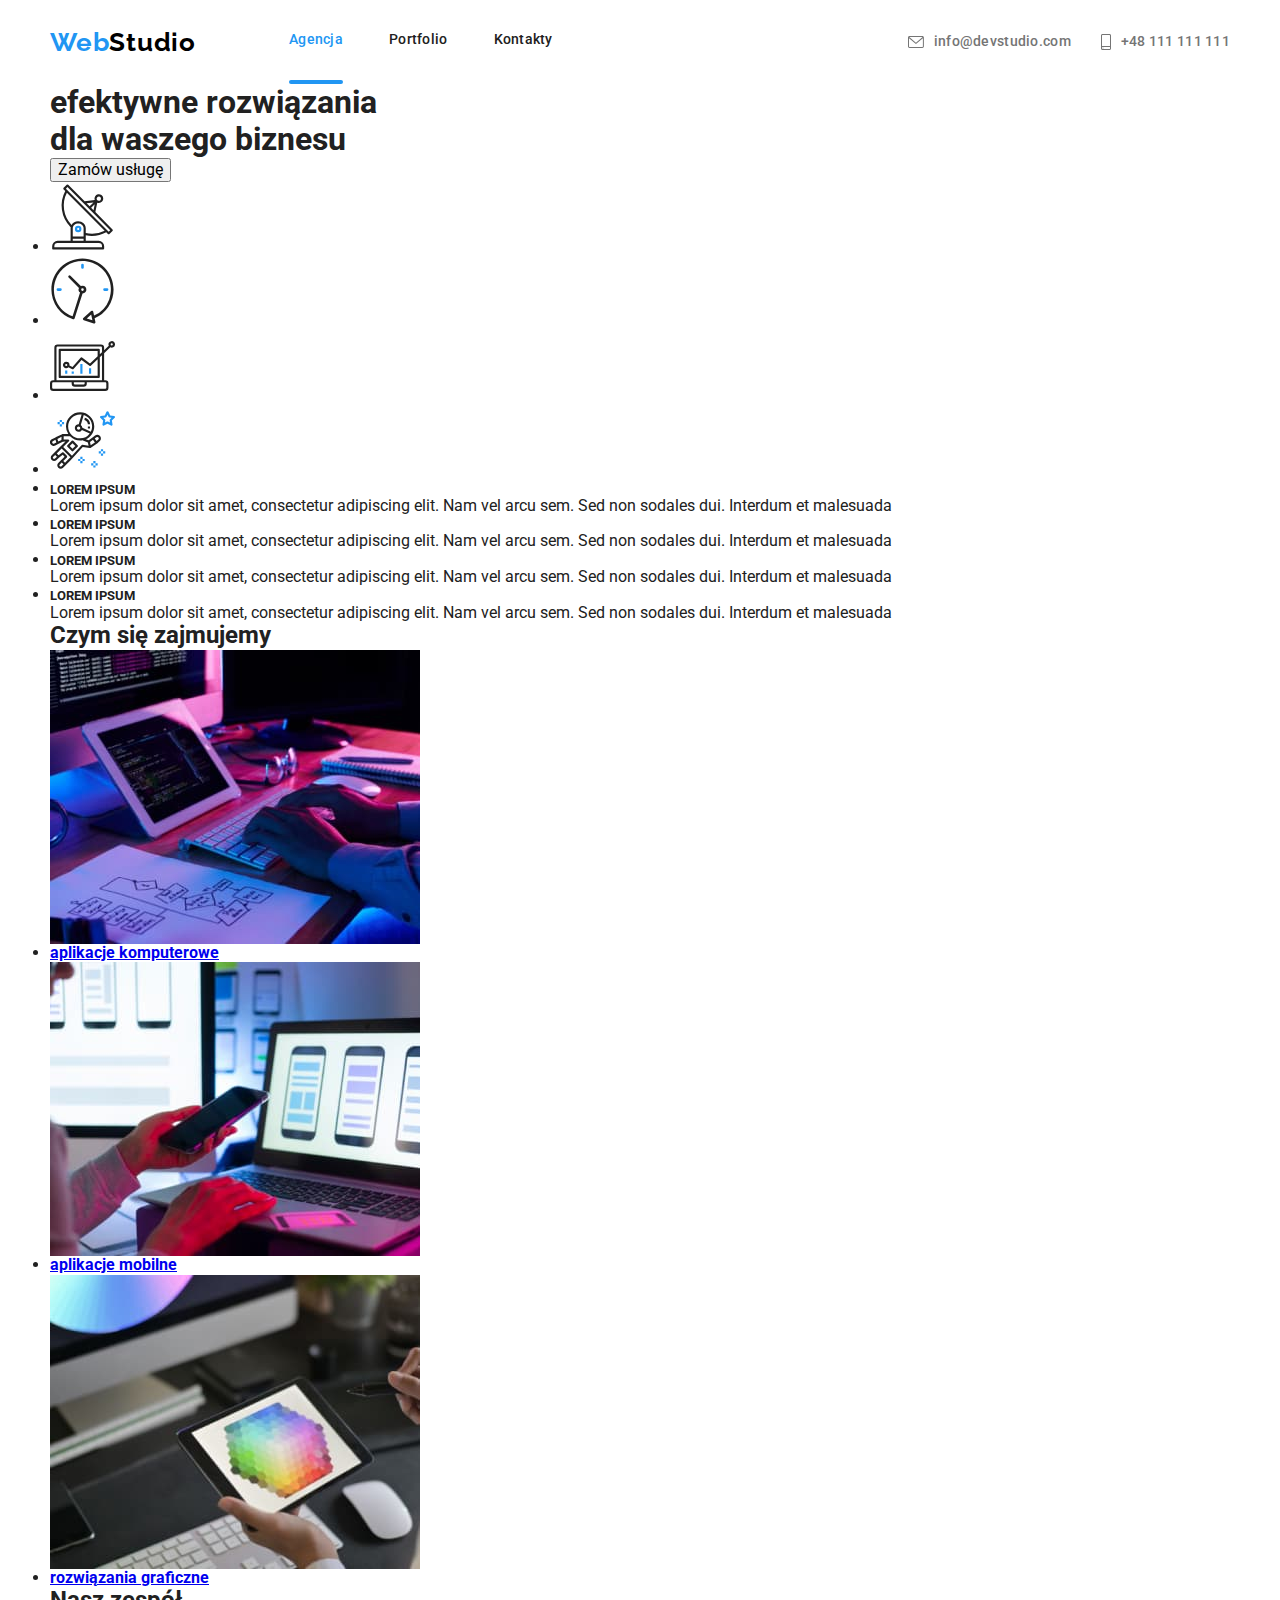
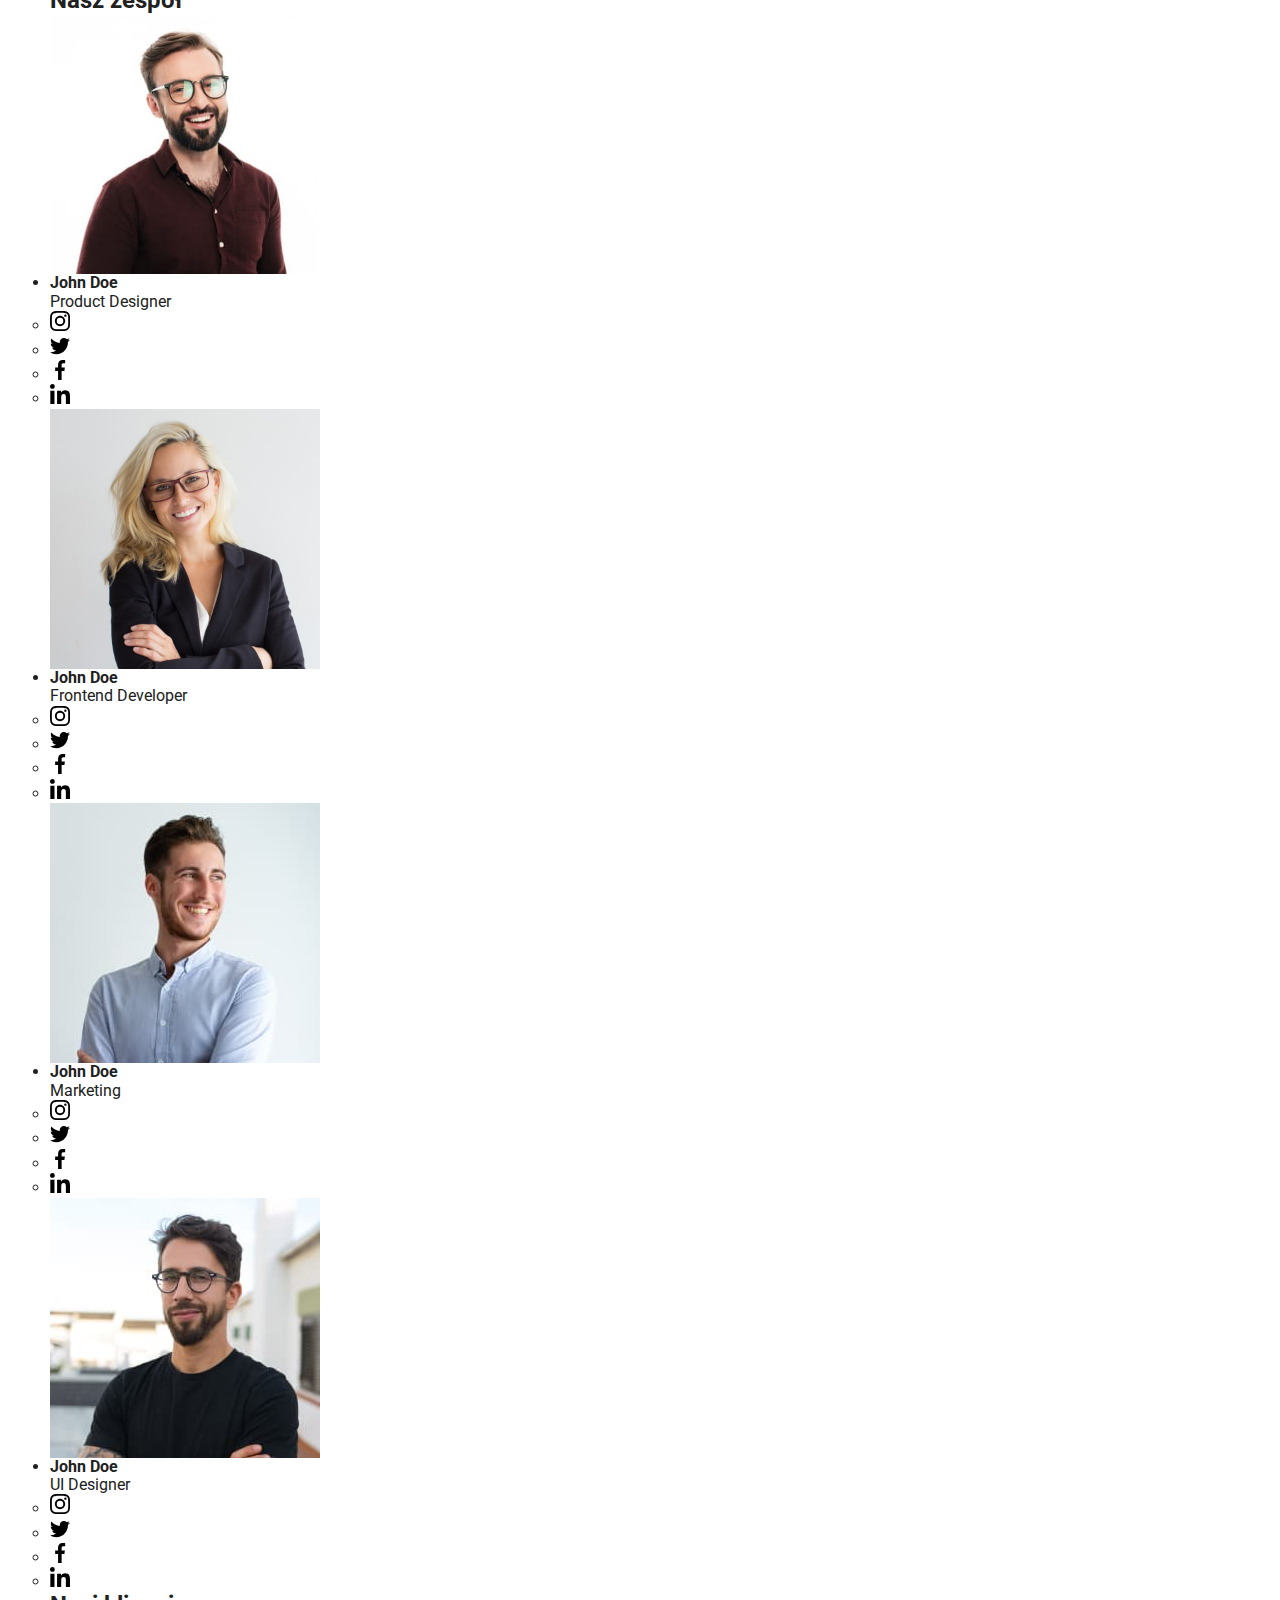
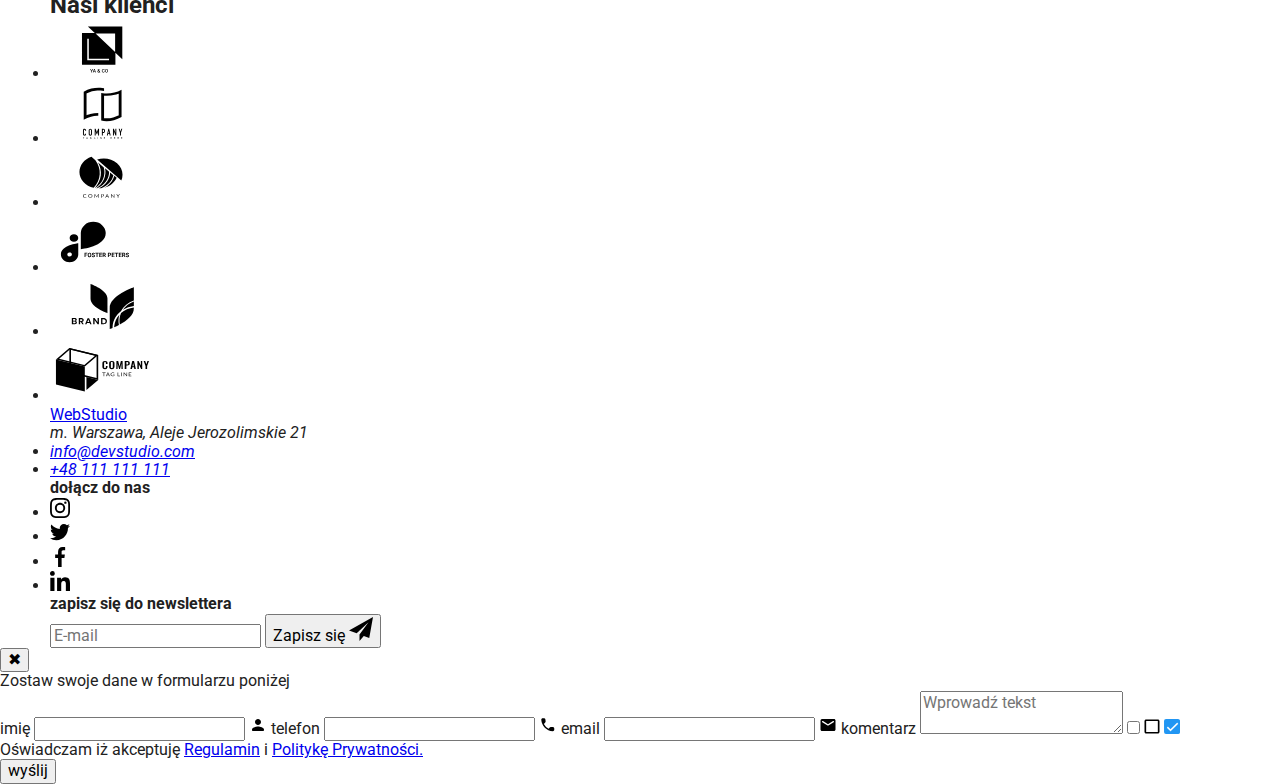
==== commit 9afe94c1: "sass" ====
--- a/index.html
+++ b/index.html
@@ -8,7 +8,7 @@
       rel="stylesheet"
       href="https://cdnjs.cloudflare.com/ajax/libs/modern-normalize/1.1.0/modern-normalize.css"
     />
-    <link rel="stylesheet" href="./css/styles.css" />
+    <link rel="stylesheet" href="./css/main.min.css" />
     <link
       href="https://fonts.googleapis.com/css2?family=Raleway:wght@700&family=Roboto:wght@400;500;700;900&display=swap"
       rel="stylesheet"
@@ -545,58 +545,58 @@
     </footer>
     <div class="backdrop is-hidden" data-modal>
       <div class="modal">
-        <button data-modal-close class="close-btn" type="button">✖</button>
-        <p class="modal-heading">Zostaw swoje dane w formularzu poniżej</p>
+        <button data-modal-close class="modal__close-btn" type="button">✖</button>
+        <p class="modal__heading">Zostaw swoje dane w formularzu poniżej</p>
         <form name="modal-form" autocomplete="off">
-          <label class="modal-label">
-            <span class="modal-input-heading">imię</span>
-            <input class="modal-input" type="text" name="name" />
-            <svg class="modal-input-icon" width="18" height="18">
+          <label class="modal__label">
+            <span class="modal__input-heading">imię</span>
+            <input class="modal__input" type="text" name="name" />
+            <svg class="modal__input-icon" width="18" height="18">
               <use href="./images/icons.svg#icon-person"></use>
             </svg>
           </label>
-          <label class="modal-label">
-            <span class="modal-input-heading">telefon</span>
-            <input class="modal-input" type="tel" name="telephone" />
-            <svg class="modal-input-icon" width="18" height="18">
+          <label class="modal__label">
+            <span class="modal__input-heading">telefon</span>
+            <input class="modal__input" type="tel" name="telephone" />
+            <svg class="modal__input-icon" width="18" height="18">
               <use href="./images/icons.svg#icon-phone"></use>
             </svg>
           </label>
-          <label class="modal-label">
-            <span class="modal-input-heading">email</span>
-            <input class="modal-input" type="email" name="email" />
-            <svg class="modal-input-icon" width="18" height="18">
+          <label class="modal__label">
+            <span class="modal__input-heading">email</span>
+            <input class="modal__input" type="email" name="email" />
+            <svg class="modal__input-icon" width="18" height="18">
               <use href="./images/icons.svg#icon-email"></use>
             </svg>
           </label>
-          <label class="modal-label-feedback">
-            <span class="modal-input-heading">komentarz</span>
+          <label class="modal__label modal__label--margin-bottom">
+            <span class="modal__input-heading">komentarz</span>
             <textarea
-              class="modal-textarea"
+              class="modal__textarea"
               name="feedback"
               placeholder="Wprowadź tekst"
             ></textarea>
           </label>
-          <label class="modal-label-checkbox"
+          <label class="modal__label-checkbox"
             ><input
-              class="modal-checkbox-input"
+              class="modal__checkbox-input"
               type="checkbox"
               name="checkbox"
               value="checkbox"
               required
             />
-            <svg class="modal-checkbox-icon" width="16" height="15">
+            <svg class="modal__checkbox-icon" width="16" height="15">
               <use href="./images/icons.svg#icon-checkbox"></use>
             </svg>
-            <svg class="modal-checkbox-icon-on" width="16" height="15">
+            <svg class="modal__checkbox-icon modal__checkbox-icon--on" width="16" height="15">
               <use href="./images/icons.svg#icon-checkbox-on"></use>
             </svg>
-            <p class="modal-checkbox-text">
+            <p class="modal__checkbox-text">
               Oświadczam iż akceptuję <a href="index.html">Regulamin</a> i
               <a href="index.html">Politykę Prywatności.</a>
             </p>
           </label>
-          <button class="modal-button" type="submit">wyślij</button>
+          <button class="modal__btn" type="submit">wyślij</button>
         </form>
       </div>
     </div>
--- a/css/main.min.css
+++ b/css/main.min.css
@@ -0,0 +1 @@
+.header__container{display:-webkit-box;display:-ms-flexbox;display:flex;-webkit-box-align:center;-ms-flex-align:center;align-items:center}.header__link-logo{font-family:"Raleway",sans-serif;font-size:26px;font-weight:700;line-height:1.19;letter-spacing:.03em;text-decoration:none;display:block;margin-right:93px}.header__logo-blue{color:#2196f3}.header__logo-black{color:#000}.nav__list{gap:46px;display:-webkit-box;display:-ms-flexbox;display:flex;list-style:none}.nav__list .nav__link{display:block;font-size:14px;font-weight:500;line-height:1.14;letter-spacing:.02em;text-decoration:none;color:#212121;padding:32px 0;-webkit-transition:color 250ms cubic-bezier(0.4, 0, 0.2, 1);transition:color 250ms cubic-bezier(0.4, 0, 0.2, 1)}.nav__list .nav__link:hover,.nav__list .nav__link:focus{color:#2196f3}.nav__list .nav__link--current{color:#2196f3}.nav__list .nav__link--current::after{content:"";display:block;position:relative;top:32px;height:4px;background:#2196f3;border-radius:2px}.header__list{display:-webkit-box;display:-ms-flexbox;display:flex;-webkit-box-align:center;-ms-flex-align:center;align-items:center;gap:30px;margin-left:auto;list-style:none}.header__list .header__link:hover,.header__list .header__link:focus{color:#2196f3;fill:#2196f3}.header__list .header__link{display:-webkit-box;display:-ms-flexbox;display:flex;-webkit-box-align:center;-ms-flex-align:center;align-items:center;font-size:14px;font-weight:500;line-height:1.14;letter-spacing:.02em;text-decoration:none;color:#757575;fill:#757575;margin:32px 0;-webkit-transition:color 250ms cubic-bezier(0.4, 0, 0.2, 1),fill 250ms cubic-bezier(0.4, 0, 0.2, 1);transition:color 250ms cubic-bezier(0.4, 0, 0.2, 1),fill 250ms cubic-bezier(0.4, 0, 0.2, 1)}.header__icon{margin-right:10px}body{background-color:#fff;font-family:"Roboto",sans-serif;color:#212121}ul,p,h1,h2,h3,h4,h5{padding:0;margin:0}img{display:block}.container{width:1200px;margin:0 auto;padding-left:10px;padding-right:10px}/*# sourceMappingURL=main.min.css.map */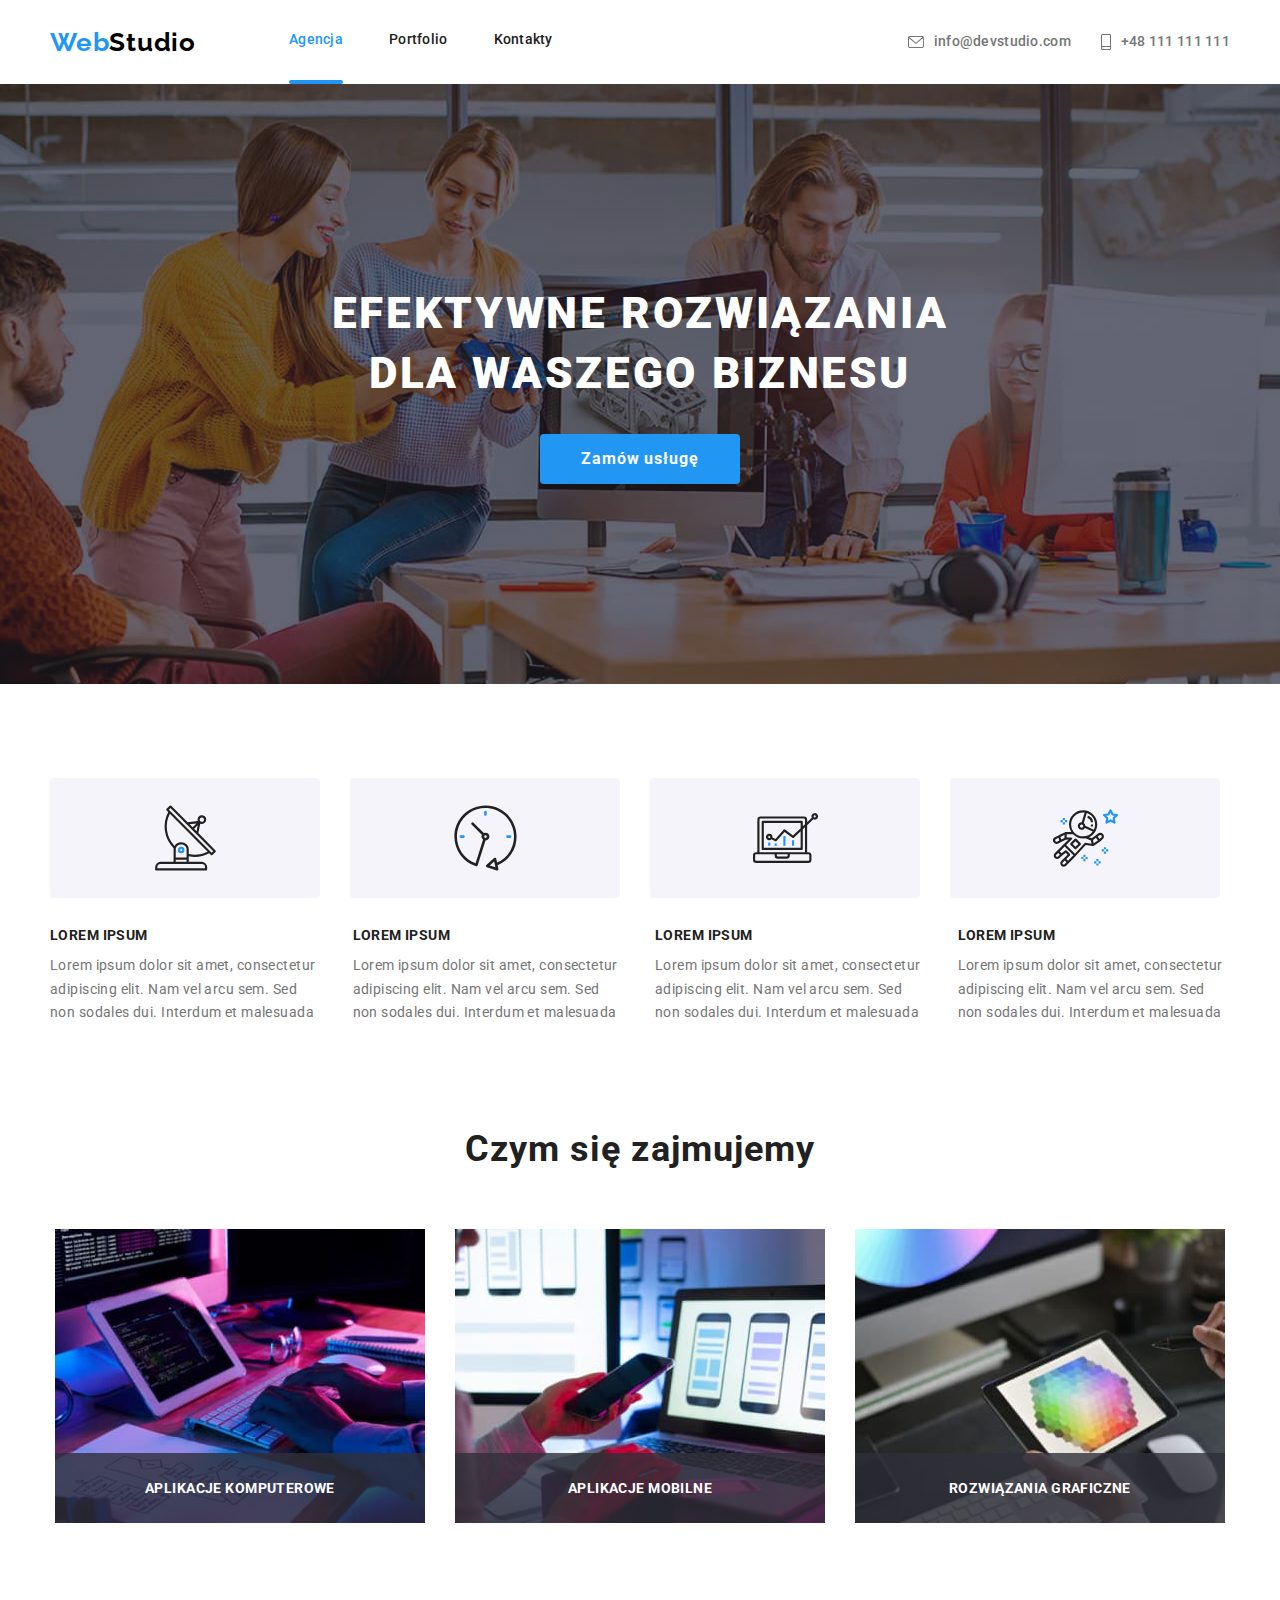
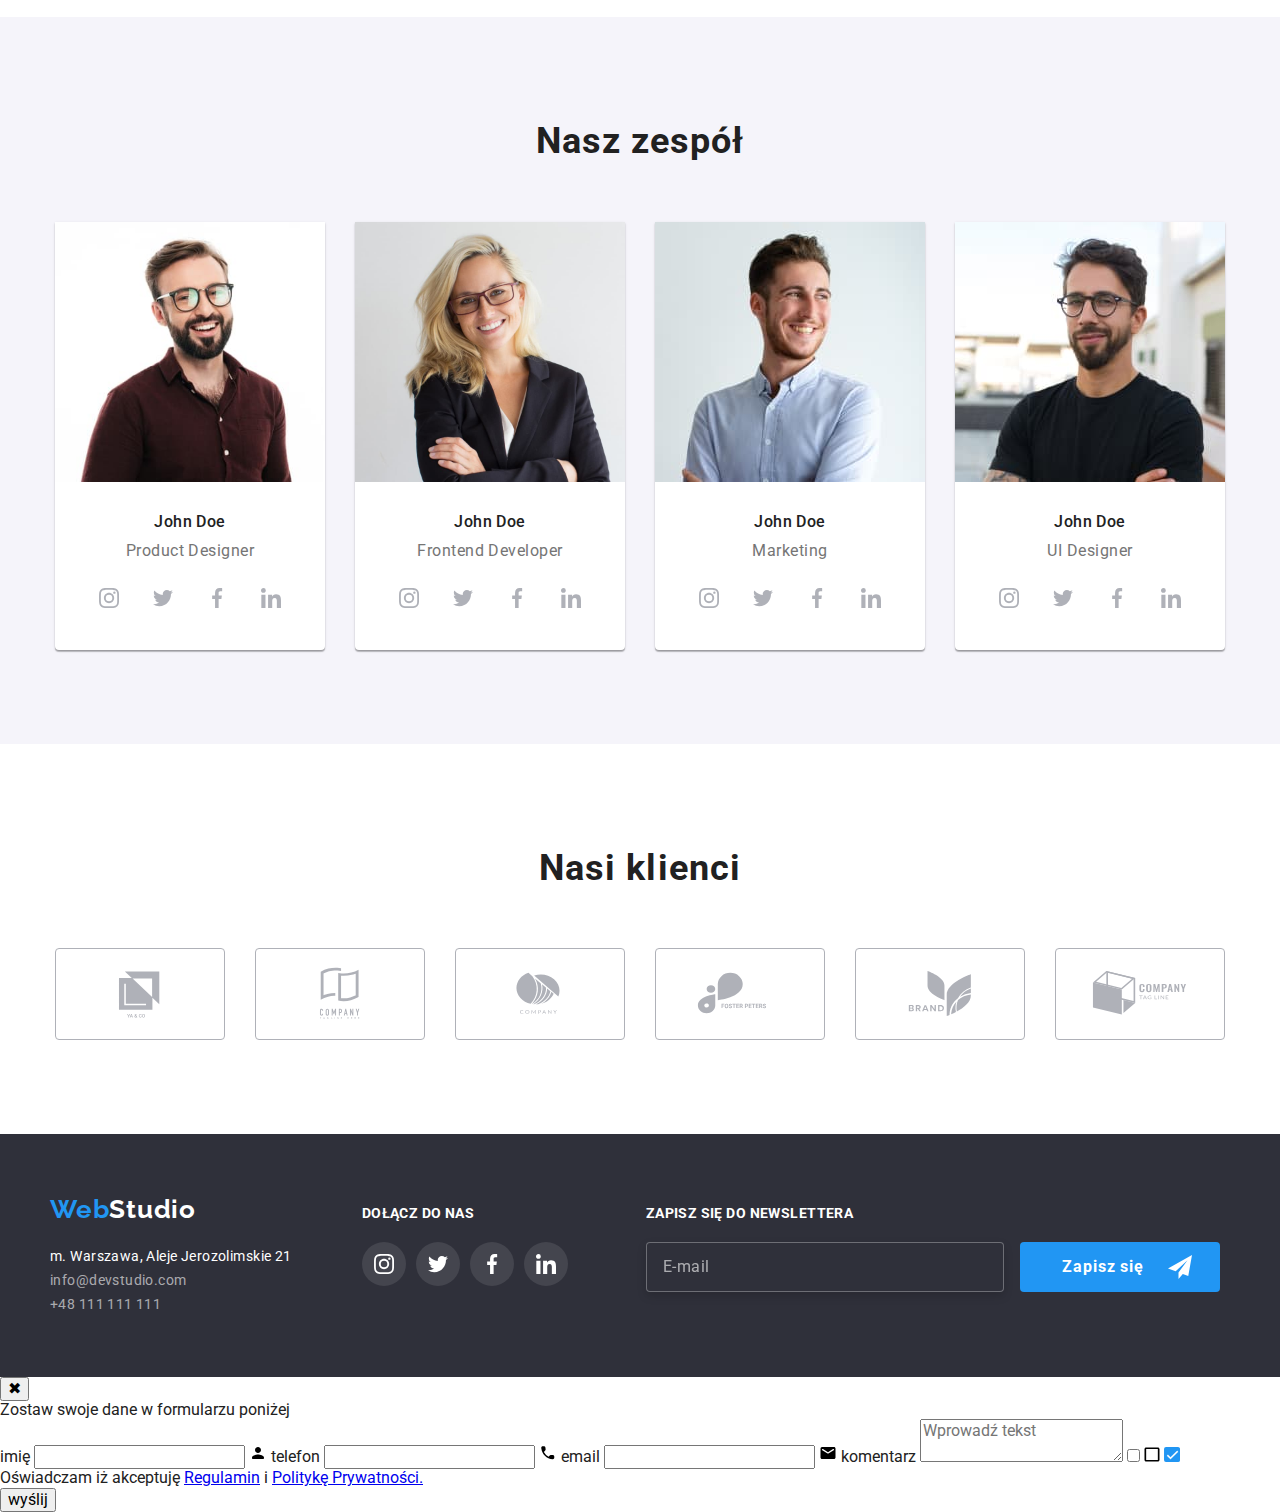
==== commit 7b85ae37: "sass" ====
--- a/index.html
+++ b/index.html
@@ -521,7 +521,7 @@
             </li>
           </ul>
         </div>
-        <div>
+        <div class="footer__form">
           <h4 class="footer__form-heading">zapisz się do newslettera</h4>
           <form name="footer-form" autocomplete="off">
             <label class="footer__label">
--- a/css/main.min.css
+++ b/css/main.min.css
@@ -1 +1 @@
-.header__container{display:-webkit-box;display:-ms-flexbox;display:flex;-webkit-box-align:center;-ms-flex-align:center;align-items:center}.header__link-logo{font-family:"Raleway",sans-serif;font-size:26px;font-weight:700;line-height:1.19;letter-spacing:.03em;text-decoration:none;display:block;margin-right:93px}.header__logo-blue{color:#2196f3}.header__logo-black{color:#000}.nav__list{gap:46px;display:-webkit-box;display:-ms-flexbox;display:flex;list-style:none}.nav__list .nav__link{display:block;font-size:14px;font-weight:500;line-height:1.14;letter-spacing:.02em;text-decoration:none;color:#212121;padding:32px 0;-webkit-transition:color 250ms cubic-bezier(0.4, 0, 0.2, 1);transition:color 250ms cubic-bezier(0.4, 0, 0.2, 1)}.nav__list .nav__link:hover,.nav__list .nav__link:focus{color:#2196f3}.nav__list .nav__link--current{color:#2196f3}.nav__list .nav__link--current::after{content:"";display:block;position:relative;top:32px;height:4px;background:#2196f3;border-radius:2px}.header__list{display:-webkit-box;display:-ms-flexbox;display:flex;-webkit-box-align:center;-ms-flex-align:center;align-items:center;gap:30px;margin-left:auto;list-style:none}.header__list .header__link:hover,.header__list .header__link:focus{color:#2196f3;fill:#2196f3}.header__list .header__link{display:-webkit-box;display:-ms-flexbox;display:flex;-webkit-box-align:center;-ms-flex-align:center;align-items:center;font-size:14px;font-weight:500;line-height:1.14;letter-spacing:.02em;text-decoration:none;color:#757575;fill:#757575;margin:32px 0;-webkit-transition:color 250ms cubic-bezier(0.4, 0, 0.2, 1),fill 250ms cubic-bezier(0.4, 0, 0.2, 1);transition:color 250ms cubic-bezier(0.4, 0, 0.2, 1),fill 250ms cubic-bezier(0.4, 0, 0.2, 1)}.header__icon{margin-right:10px}body{background-color:#fff;font-family:"Roboto",sans-serif;color:#212121}ul,p,h1,h2,h3,h4,h5{padding:0;margin:0}img{display:block}.container{width:1200px;margin:0 auto;padding-left:10px;padding-right:10px}/*# sourceMappingURL=main.min.css.map */+.header__container{display:-webkit-box;display:-ms-flexbox;display:flex;-webkit-box-align:center;-ms-flex-align:center;align-items:center}.header__link-logo{font-family:"Raleway",sans-serif;font-size:26px;font-weight:700;line-height:1.19;letter-spacing:.03em;text-decoration:none;display:block;margin-right:93px}.header__logo-blue{color:#2196f3}.header__logo-black{color:#000}.nav__list{gap:46px;display:-webkit-box;display:-ms-flexbox;display:flex;list-style:none}.nav__list .nav__link{display:block;font-size:14px;font-weight:500;line-height:1.14;letter-spacing:.02em;text-decoration:none;color:#212121;padding:32px 0;-webkit-transition:color 250ms cubic-bezier(0.4, 0, 0.2, 1);transition:color 250ms cubic-bezier(0.4, 0, 0.2, 1)}.nav__list .nav__link:hover,.nav__list .nav__link:focus{color:#2196f3}.nav__list .nav__link--current{color:#2196f3}.nav__link--current::after{content:"";display:block;position:relative;top:32px;height:4px;background:#2196f3;border-radius:2px}.header__list{display:-webkit-box;display:-ms-flexbox;display:flex;-webkit-box-align:center;-ms-flex-align:center;align-items:center;gap:30px;margin-left:auto;list-style:none}.header__list .header__link{display:-webkit-box;display:-ms-flexbox;display:flex;-webkit-box-align:center;-ms-flex-align:center;align-items:center;font-size:14px;font-weight:500;line-height:1.14;letter-spacing:.02em;text-decoration:none;color:#757575;fill:#757575;-webkit-transition:color 250ms cubic-bezier(0.4, 0, 0.2, 1),fill 250ms cubic-bezier(0.4, 0, 0.2, 1);transition:color 250ms cubic-bezier(0.4, 0, 0.2, 1),fill 250ms cubic-bezier(0.4, 0, 0.2, 1)}.header__list .header__link:hover,.header__list .header__link:focus{color:#2196f3;fill:#2196f3}.header__icon{margin-right:10px}.hero{padding:200px 0;color:#fff;background-color:#2f303a;background-image:-webkit-gradient(linear, left top, right top, from(rgba(47, 48, 58, 0.4)), to(rgba(47, 48, 58, 0.4))),url(../images/headerphoto.jpg);background-image:linear-gradient(to right, rgba(47, 48, 58, 0.4), rgba(47, 48, 58, 0.4)),url(../images/headerphoto.jpg);background-repeat:no-repeat;background-position:center}.hero__heading{margin-bottom:30px;font-size:44px;font-weight:900;line-height:1.36;text-align:center;letter-spacing:.06em;text-transform:uppercase}.hero__btn{cursor:pointer;font-weight:700;font-size:16px;line-height:1.88;letter-spacing:.06em;border-radius:4px;border-style:none;display:block;margin:0 auto;width:200px;height:50px;color:#fff;background-color:#2196f3;-webkit-transition:color 250ms cubic-bezier(0.4, 0, 0.2, 1),background-color 250ms cubic-bezier(0.4, 0, 0.2, 1),-webkit-box-shadow 250ms cubic-bezier(0.4, 0, 0.2, 1);transition:color 250ms cubic-bezier(0.4, 0, 0.2, 1),background-color 250ms cubic-bezier(0.4, 0, 0.2, 1),-webkit-box-shadow 250ms cubic-bezier(0.4, 0, 0.2, 1);transition:color 250ms cubic-bezier(0.4, 0, 0.2, 1),background-color 250ms cubic-bezier(0.4, 0, 0.2, 1),box-shadow 250ms cubic-bezier(0.4, 0, 0.2, 1);transition:color 250ms cubic-bezier(0.4, 0, 0.2, 1),background-color 250ms cubic-bezier(0.4, 0, 0.2, 1),box-shadow 250ms cubic-bezier(0.4, 0, 0.2, 1),-webkit-box-shadow 250ms cubic-bezier(0.4, 0, 0.2, 1)}.hero__btn:hover,.hero__btn:focus{color:#000;background-color:#f5f4fa;-webkit-box-shadow:0px 4px 4px rgba(0,0,0,.15);box-shadow:0px 4px 4px rgba(0,0,0,.15)}.features{padding:94px 0px}.features__svg__block__list{display:-webkit-box;display:-ms-flexbox;display:flex;-webkit-box-align:center;-ms-flex-align:center;align-items:center;list-style:none;gap:30px;margin-bottom:30px}.features__svg__block__item{display:-webkit-box;display:-ms-flexbox;display:flex;-webkit-box-align:center;-ms-flex-align:center;align-items:center;width:270px;height:120px;-webkit-box-pack:center;-ms-flex-pack:center;justify-content:center;background-color:#f5f4fa;border-radius:4px}.features__list{display:-webkit-box;display:-ms-flexbox;display:flex;-webkit-box-align:center;-ms-flex-align:center;align-items:center;list-style:none;gap:30px}.features__title{display:block;font-weight:700;font-size:14px;line-height:1.14;letter-spacing:.03em;text-transform:uppercase;color:#212121;margin:0 0 10px 0}.features__text{display:block;font-size:14px;line-height:1.71;letter-spacing:.03em;color:#757575}.work{padding:94px 0px}.work--no-padding{padding-top:0}.work__heading{font-weight:700;font-size:36px;line-height:1.67;text-align:center;letter-spacing:.03em;color:#212121;margin:0 0 50px 0}.work__list{display:-webkit-box;display:-ms-flexbox;display:flex;-webkit-box-align:center;-ms-flex-align:center;align-items:center;list-style:none;gap:30px;-webkit-box-pack:center;-ms-flex-pack:center;justify-content:center}.work__title{display:-webkit-box;display:-ms-flexbox;display:flex;-webkit-box-align:center;-ms-flex-align:center;align-items:center;position:relative;-webkit-box-pack:center;-ms-flex-pack:center;justify-content:center;height:70px;bottom:70px;text-transform:uppercase;font-weight:700;font-size:14px;line-height:1.14;letter-spacing:.03em;color:#fff;background-color:rgba(47,48,58,.8)}.work__link{display:block;height:294px;text-decoration:none}.team{padding:94px 0px}.team--grey-background{background-color:#f5f4fa}.team__heading{font-weight:700;font-size:36px;line-height:1.67;text-align:center;letter-spacing:.03em;color:#212121;margin:0 0 50px 0}.team__list{display:-webkit-box;display:-ms-flexbox;display:flex;-webkit-box-align:center;-ms-flex-align:center;align-items:center;list-style:none;-webkit-box-pack:center;-ms-flex-pack:center;justify-content:center;gap:30px}.team__item{background-color:#fff;-webkit-box-shadow:0px 1px 3px rgba(0,0,0,.12),0px 1px 1px rgba(0,0,0,.14),0px 2px 1px rgba(0,0,0,.2);box-shadow:0px 1px 3px rgba(0,0,0,.12),0px 1px 1px rgba(0,0,0,.14),0px 2px 1px rgba(0,0,0,.2);border-radius:0px 0px 4px 4px;text-align:center}.team__title{font-weight:500;font-size:16px;line-height:1.19;letter-spacing:.03em;color:#212121;margin:30px 0 10px 0}.team__text{font-size:16px;line-height:1.19;letter-spacing:.03em;color:#757575;margin:0 0 16px 0}.team__icon-list{display:-webkit-box;display:-ms-flexbox;display:flex;-webkit-box-align:center;-ms-flex-align:center;align-items:center;list-style:none;gap:10px;-webkit-box-pack:center;-ms-flex-pack:center;justify-content:center;margin-bottom:30px}.team__icon-link,.footer__social-link{display:-webkit-box;display:-ms-flexbox;display:flex;-webkit-box-align:center;-ms-flex-align:center;align-items:center;-webkit-box-pack:center;-ms-flex-pack:center;justify-content:center;width:44px;height:44px;border-radius:50%;fill:#afb1b8;-webkit-transition:background-color 250ms cubic-bezier(0.4, 0, 0.2, 1),fill 250ms cubic-bezier(0.4, 0, 0.2, 1),border-radius 250ms cubic-bezier(0.4, 0, 0.2, 1);transition:background-color 250ms cubic-bezier(0.4, 0, 0.2, 1),fill 250ms cubic-bezier(0.4, 0, 0.2, 1),border-radius 250ms cubic-bezier(0.4, 0, 0.2, 1)}.team__icon-link:hover,.footer__social-link:hover,.team__icon-link:focus,.footer__social-link:focus{background-color:#2196f3;fill:#fff;border-radius:50%}.clients{padding:94px 0px}.clients__heading{font-weight:700;font-size:36px;line-height:1.67;text-align:center;letter-spacing:.03em;color:#212121;margin:0 0 50px 0}.clients__list{display:-webkit-box;display:-ms-flexbox;display:flex;-webkit-box-align:center;-ms-flex-align:center;align-items:center;list-style:none;gap:30px;-webkit-box-pack:center;-ms-flex-pack:center;justify-content:center}.clients__link{display:-webkit-box;display:-ms-flexbox;display:flex;-webkit-box-align:center;-ms-flex-align:center;align-items:center;border-width:1px;border-style:solid;border-color:#afb1b8;border-radius:4px;width:170px;height:92px;-webkit-box-pack:center;-ms-flex-pack:center;justify-content:center;fill:#afb1b8;-webkit-transition:border-color 250ms cubic-bezier(0.4, 0, 0.2, 1),fill 250ms cubic-bezier(0.4, 0, 0.2, 1);transition:border-color 250ms cubic-bezier(0.4, 0, 0.2, 1),fill 250ms cubic-bezier(0.4, 0, 0.2, 1)}.clients__link:hover,.clients__link:focus{fill:#2196f3;border-color:#2196f3}.footer{background-color:#2f303a;padding:60px 0}.footer__container{display:-webkit-box;display:-ms-flexbox;display:flex}.footer__link-logo{display:block;font-family:"Raleway",sans-serif;font-size:26px;font-weight:700;line-height:1.19;letter-spacing:.03em;text-decoration:none}.footer__logo-blue{color:#2196f3}.footer__logo-white{color:#fff}.footer__address{margin:20px 0 0 0}.footer__address-text{font-style:normal;font-size:14px;line-height:1.71;letter-spacing:.03em;color:#fff}.footer__address-list{list-style:none}.footer__address-link{font-style:normal;font-size:14px;line-height:1.71;letter-spacing:.03em;color:rgba(255,255,255,.6);text-decoration:none;-webkit-transition:color 250ms cubic-bezier(0.4, 0, 0.2, 1);transition:color 250ms cubic-bezier(0.4, 0, 0.2, 1)}.footer__address-link:hover,.footer__address-link:focus{color:#2196f3}.footer__social{margin:12px 78px 0 70px}.footer__social-heading,.footer__form-heading{margin-bottom:20px;text-transform:uppercase;font-weight:700;font-size:14px;line-height:1.14;color:#fff;letter-spacing:.03em}.footer__social-list{display:-webkit-box;display:-ms-flexbox;display:flex;-webkit-box-align:center;-ms-flex-align:center;align-items:center;list-style:none;gap:10px}.footer__social-link{background:rgba(255,255,255,.1);fill:#fff}.footer__social-link:hover,.footer__social-link:focus{background-color:#2196f3;fill:#fff;border-radius:50%}.footer__form{margin-top:12px}.footer__label{display:inline-block;margin-right:12px}.footer__input{color:#fff;width:358px;height:50px;padding-left:16px;border-width:1px;border-style:solid;border-color:rgba(255,255,255,.3);-webkit-filter:drop-shadow(0px 4px 4px rgba(0, 0, 0, 0.15));filter:drop-shadow(0px 4px 4px rgba(0, 0, 0, 0.15));border-radius:4px;background-color:#2f303a}.footer__input::-webkit-input-placeholder{color:#fff;opacity:.6;font-size:16px;line-height:1.25;letter-spacing:.03em}.footer__input::-moz-placeholder{color:#fff;opacity:.6;font-size:16px;line-height:1.25;letter-spacing:.03em}.footer__input:-ms-input-placeholder{color:#fff;opacity:.6;font-size:16px;line-height:1.25;letter-spacing:.03em}.footer__input::-ms-input-placeholder{color:#fff;opacity:.6;font-size:16px;line-height:1.25;letter-spacing:.03em}.footer__input::placeholder{color:#fff;opacity:.6;font-size:16px;line-height:1.25;letter-spacing:.03em}.footer__btn{cursor:pointer;font-weight:700;font-size:16px;line-height:1.88;letter-spacing:.06em;border-radius:4px;border-style:none;position:relative;padding:10px 76px 10px 42px;color:#fff;background-color:#2196f3;-webkit-transition:-webkit-box-shadow 250ms cubic-bezier(0.4, 0, 0.2, 1);transition:-webkit-box-shadow 250ms cubic-bezier(0.4, 0, 0.2, 1);transition:box-shadow 250ms cubic-bezier(0.4, 0, 0.2, 1);transition:box-shadow 250ms cubic-bezier(0.4, 0, 0.2, 1), -webkit-box-shadow 250ms cubic-bezier(0.4, 0, 0.2, 1)}.footer__btn:hover,.footer__btn:focus{-webkit-box-shadow:0px 4px 4px rgba(255,255,255,.2);box-shadow:0px 4px 4px rgba(255,255,255,.2)}.footer__input-icon{fill:#fff;position:absolute;left:148px;top:13px;bottom:13px;right:28px}body{background-color:#fff;font-family:"Roboto",sans-serif;color:#212121}ul,p,h1,h2,h3,h4,h5{padding:0;margin:0}img{display:block}.container{width:1200px;margin:0 auto;padding-left:10px;padding-right:10px}/*# sourceMappingURL=main.min.css.map */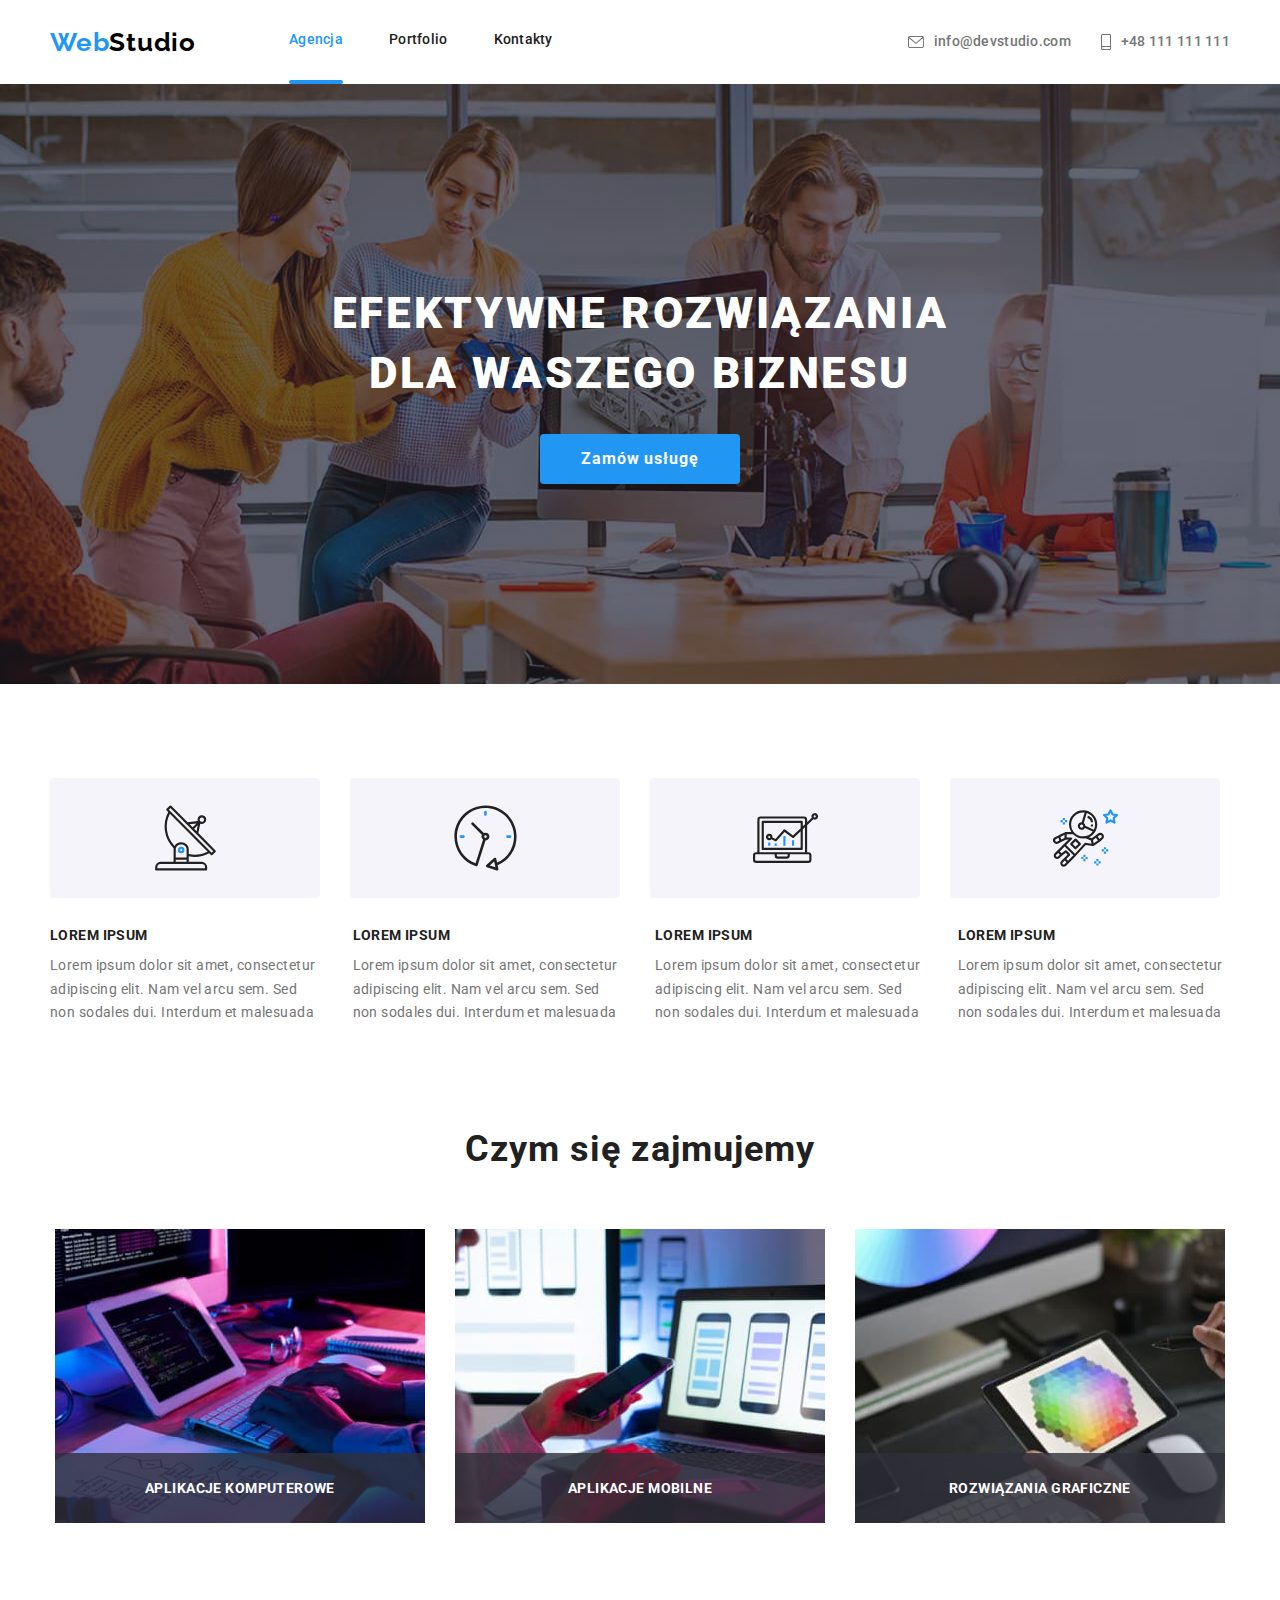
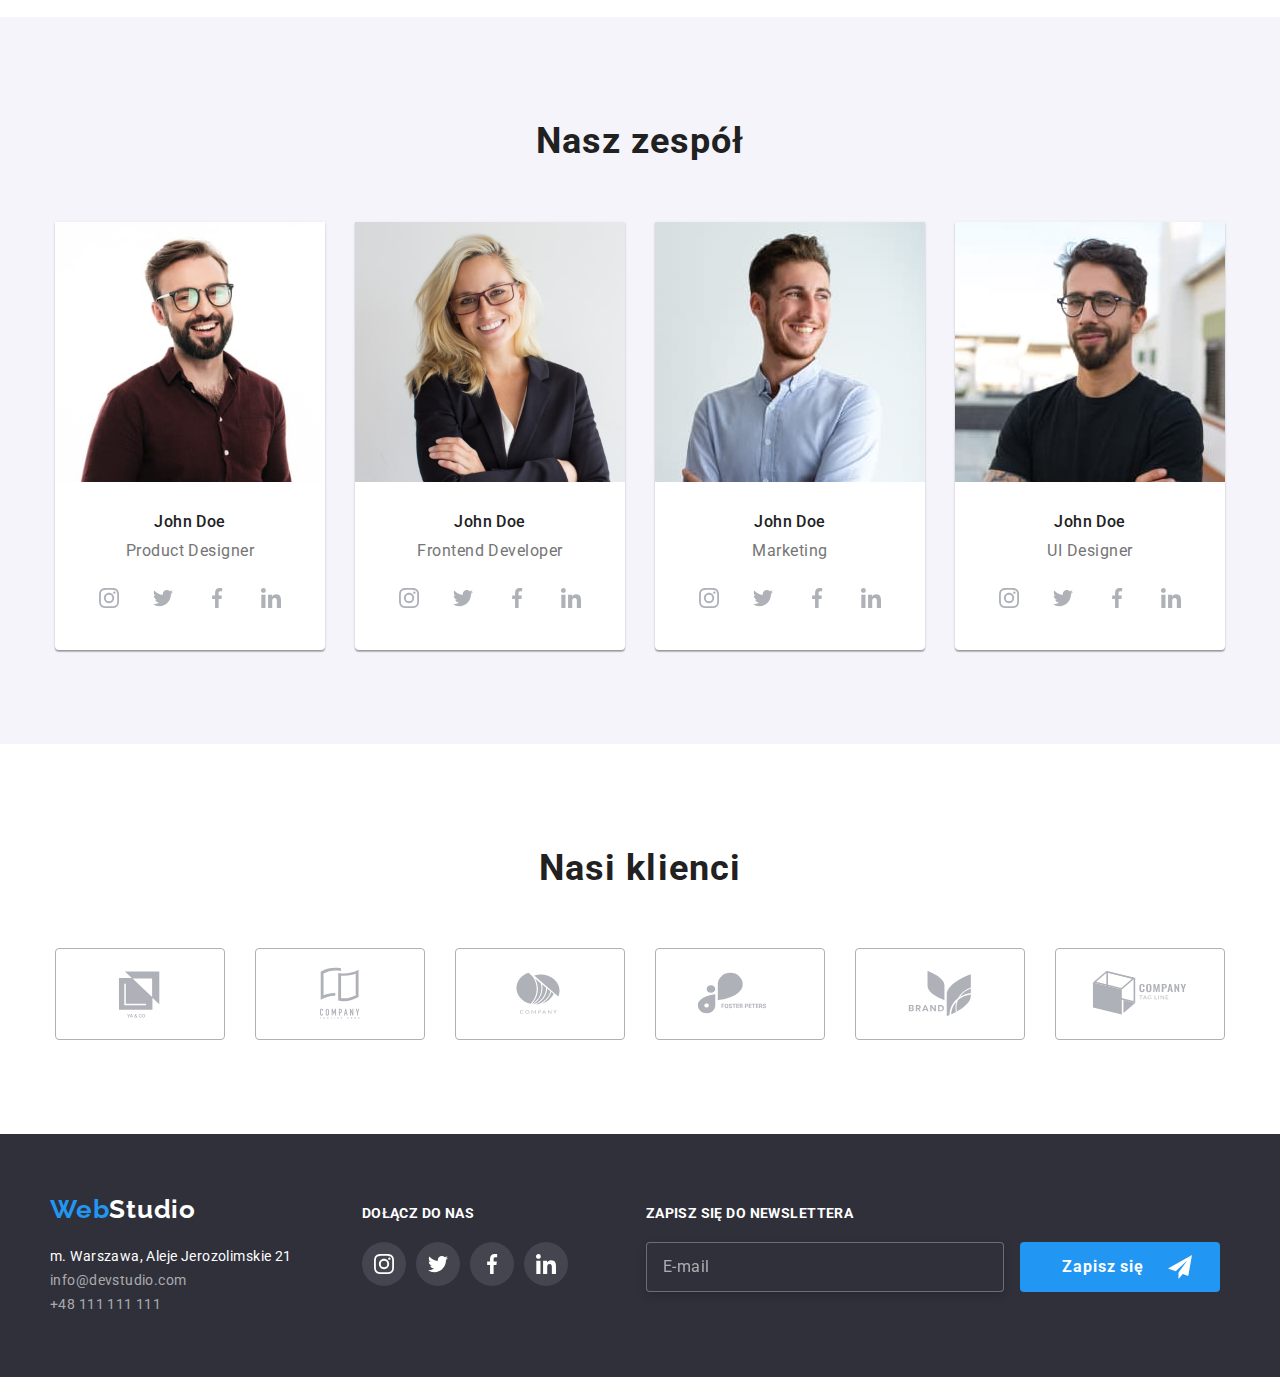
==== commit 0bf05548: "sas" ====
--- a/index.html
+++ b/index.html
@@ -592,7 +592,8 @@
               <use href="./images/icons.svg#icon-checkbox-on"></use>
             </svg>
             <p class="modal__checkbox-text">
-              Oświadczam iż akceptuję <a href="index.html">Regulamin</a> i
+              Oświadczam iż akceptuję
+              <a href="index.html">Regulamin</a> i
               <a href="index.html">Politykę Prywatności.</a>
             </p>
           </label>
--- a/css/main.min.css
+++ b/css/main.min.css
@@ -1 +1 @@
-.header__container{display:-webkit-box;display:-ms-flexbox;display:flex;-webkit-box-align:center;-ms-flex-align:center;align-items:center}.header__link-logo{font-family:"Raleway",sans-serif;font-size:26px;font-weight:700;line-height:1.19;letter-spacing:.03em;text-decoration:none;display:block;margin-right:93px}.header__logo-blue{color:#2196f3}.header__logo-black{color:#000}.nav__list{gap:46px;display:-webkit-box;display:-ms-flexbox;display:flex;list-style:none}.nav__list .nav__link{display:block;font-size:14px;font-weight:500;line-height:1.14;letter-spacing:.02em;text-decoration:none;color:#212121;padding:32px 0;-webkit-transition:color 250ms cubic-bezier(0.4, 0, 0.2, 1);transition:color 250ms cubic-bezier(0.4, 0, 0.2, 1)}.nav__list .nav__link:hover,.nav__list .nav__link:focus{color:#2196f3}.nav__list .nav__link--current{color:#2196f3}.nav__link--current::after{content:"";display:block;position:relative;top:32px;height:4px;background:#2196f3;border-radius:2px}.header__list{display:-webkit-box;display:-ms-flexbox;display:flex;-webkit-box-align:center;-ms-flex-align:center;align-items:center;gap:30px;margin-left:auto;list-style:none}.header__list .header__link{display:-webkit-box;display:-ms-flexbox;display:flex;-webkit-box-align:center;-ms-flex-align:center;align-items:center;font-size:14px;font-weight:500;line-height:1.14;letter-spacing:.02em;text-decoration:none;color:#757575;fill:#757575;-webkit-transition:color 250ms cubic-bezier(0.4, 0, 0.2, 1),fill 250ms cubic-bezier(0.4, 0, 0.2, 1);transition:color 250ms cubic-bezier(0.4, 0, 0.2, 1),fill 250ms cubic-bezier(0.4, 0, 0.2, 1)}.header__list .header__link:hover,.header__list .header__link:focus{color:#2196f3;fill:#2196f3}.header__icon{margin-right:10px}.hero{padding:200px 0;color:#fff;background-color:#2f303a;background-image:-webkit-gradient(linear, left top, right top, from(rgba(47, 48, 58, 0.4)), to(rgba(47, 48, 58, 0.4))),url(../images/headerphoto.jpg);background-image:linear-gradient(to right, rgba(47, 48, 58, 0.4), rgba(47, 48, 58, 0.4)),url(../images/headerphoto.jpg);background-repeat:no-repeat;background-position:center}.hero__heading{margin-bottom:30px;font-size:44px;font-weight:900;line-height:1.36;text-align:center;letter-spacing:.06em;text-transform:uppercase}.hero__btn{cursor:pointer;font-weight:700;font-size:16px;line-height:1.88;letter-spacing:.06em;border-radius:4px;border-style:none;display:block;margin:0 auto;width:200px;height:50px;color:#fff;background-color:#2196f3;-webkit-transition:color 250ms cubic-bezier(0.4, 0, 0.2, 1),background-color 250ms cubic-bezier(0.4, 0, 0.2, 1),-webkit-box-shadow 250ms cubic-bezier(0.4, 0, 0.2, 1);transition:color 250ms cubic-bezier(0.4, 0, 0.2, 1),background-color 250ms cubic-bezier(0.4, 0, 0.2, 1),-webkit-box-shadow 250ms cubic-bezier(0.4, 0, 0.2, 1);transition:color 250ms cubic-bezier(0.4, 0, 0.2, 1),background-color 250ms cubic-bezier(0.4, 0, 0.2, 1),box-shadow 250ms cubic-bezier(0.4, 0, 0.2, 1);transition:color 250ms cubic-bezier(0.4, 0, 0.2, 1),background-color 250ms cubic-bezier(0.4, 0, 0.2, 1),box-shadow 250ms cubic-bezier(0.4, 0, 0.2, 1),-webkit-box-shadow 250ms cubic-bezier(0.4, 0, 0.2, 1)}.hero__btn:hover,.hero__btn:focus{color:#000;background-color:#f5f4fa;-webkit-box-shadow:0px 4px 4px rgba(0,0,0,.15);box-shadow:0px 4px 4px rgba(0,0,0,.15)}.features{padding:94px 0px}.features__svg__block__list{display:-webkit-box;display:-ms-flexbox;display:flex;-webkit-box-align:center;-ms-flex-align:center;align-items:center;list-style:none;gap:30px;margin-bottom:30px}.features__svg__block__item{display:-webkit-box;display:-ms-flexbox;display:flex;-webkit-box-align:center;-ms-flex-align:center;align-items:center;width:270px;height:120px;-webkit-box-pack:center;-ms-flex-pack:center;justify-content:center;background-color:#f5f4fa;border-radius:4px}.features__list{display:-webkit-box;display:-ms-flexbox;display:flex;-webkit-box-align:center;-ms-flex-align:center;align-items:center;list-style:none;gap:30px}.features__title{display:block;font-weight:700;font-size:14px;line-height:1.14;letter-spacing:.03em;text-transform:uppercase;color:#212121;margin:0 0 10px 0}.features__text{display:block;font-size:14px;line-height:1.71;letter-spacing:.03em;color:#757575}.work{padding:94px 0px}.work--no-padding{padding-top:0}.work__heading{font-weight:700;font-size:36px;line-height:1.67;text-align:center;letter-spacing:.03em;color:#212121;margin:0 0 50px 0}.work__list{display:-webkit-box;display:-ms-flexbox;display:flex;-webkit-box-align:center;-ms-flex-align:center;align-items:center;list-style:none;gap:30px;-webkit-box-pack:center;-ms-flex-pack:center;justify-content:center}.work__title{display:-webkit-box;display:-ms-flexbox;display:flex;-webkit-box-align:center;-ms-flex-align:center;align-items:center;position:relative;-webkit-box-pack:center;-ms-flex-pack:center;justify-content:center;height:70px;bottom:70px;text-transform:uppercase;font-weight:700;font-size:14px;line-height:1.14;letter-spacing:.03em;color:#fff;background-color:rgba(47,48,58,.8)}.work__link{display:block;height:294px;text-decoration:none}.team{padding:94px 0px}.team--grey-background{background-color:#f5f4fa}.team__heading{font-weight:700;font-size:36px;line-height:1.67;text-align:center;letter-spacing:.03em;color:#212121;margin:0 0 50px 0}.team__list{display:-webkit-box;display:-ms-flexbox;display:flex;-webkit-box-align:center;-ms-flex-align:center;align-items:center;list-style:none;-webkit-box-pack:center;-ms-flex-pack:center;justify-content:center;gap:30px}.team__item{background-color:#fff;-webkit-box-shadow:0px 1px 3px rgba(0,0,0,.12),0px 1px 1px rgba(0,0,0,.14),0px 2px 1px rgba(0,0,0,.2);box-shadow:0px 1px 3px rgba(0,0,0,.12),0px 1px 1px rgba(0,0,0,.14),0px 2px 1px rgba(0,0,0,.2);border-radius:0px 0px 4px 4px;text-align:center}.team__title{font-weight:500;font-size:16px;line-height:1.19;letter-spacing:.03em;color:#212121;margin:30px 0 10px 0}.team__text{font-size:16px;line-height:1.19;letter-spacing:.03em;color:#757575;margin:0 0 16px 0}.team__icon-list{display:-webkit-box;display:-ms-flexbox;display:flex;-webkit-box-align:center;-ms-flex-align:center;align-items:center;list-style:none;gap:10px;-webkit-box-pack:center;-ms-flex-pack:center;justify-content:center;margin-bottom:30px}.team__icon-link,.footer__social-link{display:-webkit-box;display:-ms-flexbox;display:flex;-webkit-box-align:center;-ms-flex-align:center;align-items:center;-webkit-box-pack:center;-ms-flex-pack:center;justify-content:center;width:44px;height:44px;border-radius:50%;fill:#afb1b8;-webkit-transition:background-color 250ms cubic-bezier(0.4, 0, 0.2, 1),fill 250ms cubic-bezier(0.4, 0, 0.2, 1),border-radius 250ms cubic-bezier(0.4, 0, 0.2, 1);transition:background-color 250ms cubic-bezier(0.4, 0, 0.2, 1),fill 250ms cubic-bezier(0.4, 0, 0.2, 1),border-radius 250ms cubic-bezier(0.4, 0, 0.2, 1)}.team__icon-link:hover,.footer__social-link:hover,.team__icon-link:focus,.footer__social-link:focus{background-color:#2196f3;fill:#fff;border-radius:50%}.clients{padding:94px 0px}.clients__heading{font-weight:700;font-size:36px;line-height:1.67;text-align:center;letter-spacing:.03em;color:#212121;margin:0 0 50px 0}.clients__list{display:-webkit-box;display:-ms-flexbox;display:flex;-webkit-box-align:center;-ms-flex-align:center;align-items:center;list-style:none;gap:30px;-webkit-box-pack:center;-ms-flex-pack:center;justify-content:center}.clients__link{display:-webkit-box;display:-ms-flexbox;display:flex;-webkit-box-align:center;-ms-flex-align:center;align-items:center;border-width:1px;border-style:solid;border-color:#afb1b8;border-radius:4px;width:170px;height:92px;-webkit-box-pack:center;-ms-flex-pack:center;justify-content:center;fill:#afb1b8;-webkit-transition:border-color 250ms cubic-bezier(0.4, 0, 0.2, 1),fill 250ms cubic-bezier(0.4, 0, 0.2, 1);transition:border-color 250ms cubic-bezier(0.4, 0, 0.2, 1),fill 250ms cubic-bezier(0.4, 0, 0.2, 1)}.clients__link:hover,.clients__link:focus{fill:#2196f3;border-color:#2196f3}.footer{background-color:#2f303a;padding:60px 0}.footer__container{display:-webkit-box;display:-ms-flexbox;display:flex}.footer__link-logo{display:block;font-family:"Raleway",sans-serif;font-size:26px;font-weight:700;line-height:1.19;letter-spacing:.03em;text-decoration:none}.footer__logo-blue{color:#2196f3}.footer__logo-white{color:#fff}.footer__address{margin:20px 0 0 0}.footer__address-text{font-style:normal;font-size:14px;line-height:1.71;letter-spacing:.03em;color:#fff}.footer__address-list{list-style:none}.footer__address-link{font-style:normal;font-size:14px;line-height:1.71;letter-spacing:.03em;color:rgba(255,255,255,.6);text-decoration:none;-webkit-transition:color 250ms cubic-bezier(0.4, 0, 0.2, 1);transition:color 250ms cubic-bezier(0.4, 0, 0.2, 1)}.footer__address-link:hover,.footer__address-link:focus{color:#2196f3}.footer__social{margin:12px 78px 0 70px}.footer__social-heading,.footer__form-heading{margin-bottom:20px;text-transform:uppercase;font-weight:700;font-size:14px;line-height:1.14;color:#fff;letter-spacing:.03em}.footer__social-list{display:-webkit-box;display:-ms-flexbox;display:flex;-webkit-box-align:center;-ms-flex-align:center;align-items:center;list-style:none;gap:10px}.footer__social-link{background:rgba(255,255,255,.1);fill:#fff}.footer__social-link:hover,.footer__social-link:focus{background-color:#2196f3;fill:#fff;border-radius:50%}.footer__form{margin-top:12px}.footer__label{display:inline-block;margin-right:12px}.footer__input{color:#fff;width:358px;height:50px;padding-left:16px;border-width:1px;border-style:solid;border-color:rgba(255,255,255,.3);-webkit-filter:drop-shadow(0px 4px 4px rgba(0, 0, 0, 0.15));filter:drop-shadow(0px 4px 4px rgba(0, 0, 0, 0.15));border-radius:4px;background-color:#2f303a}.footer__input::-webkit-input-placeholder{color:#fff;opacity:.6;font-size:16px;line-height:1.25;letter-spacing:.03em}.footer__input::-moz-placeholder{color:#fff;opacity:.6;font-size:16px;line-height:1.25;letter-spacing:.03em}.footer__input:-ms-input-placeholder{color:#fff;opacity:.6;font-size:16px;line-height:1.25;letter-spacing:.03em}.footer__input::-ms-input-placeholder{color:#fff;opacity:.6;font-size:16px;line-height:1.25;letter-spacing:.03em}.footer__input::placeholder{color:#fff;opacity:.6;font-size:16px;line-height:1.25;letter-spacing:.03em}.footer__btn{cursor:pointer;font-weight:700;font-size:16px;line-height:1.88;letter-spacing:.06em;border-radius:4px;border-style:none;position:relative;padding:10px 76px 10px 42px;color:#fff;background-color:#2196f3;-webkit-transition:-webkit-box-shadow 250ms cubic-bezier(0.4, 0, 0.2, 1);transition:-webkit-box-shadow 250ms cubic-bezier(0.4, 0, 0.2, 1);transition:box-shadow 250ms cubic-bezier(0.4, 0, 0.2, 1);transition:box-shadow 250ms cubic-bezier(0.4, 0, 0.2, 1), -webkit-box-shadow 250ms cubic-bezier(0.4, 0, 0.2, 1)}.footer__btn:hover,.footer__btn:focus{-webkit-box-shadow:0px 4px 4px rgba(255,255,255,.2);box-shadow:0px 4px 4px rgba(255,255,255,.2)}.footer__input-icon{fill:#fff;position:absolute;left:148px;top:13px;bottom:13px;right:28px}body{background-color:#fff;font-family:"Roboto",sans-serif;color:#212121}ul,p,h1,h2,h3,h4,h5{padding:0;margin:0}img{display:block}.container{width:1200px;margin:0 auto;padding-left:10px;padding-right:10px}/*# sourceMappingURL=main.min.css.map */+.header__container{display:-webkit-box;display:-ms-flexbox;display:flex;-webkit-box-align:center;-ms-flex-align:center;align-items:center}.header__link-logo{font-family:"Raleway",sans-serif;font-size:26px;font-weight:700;line-height:1.19;letter-spacing:.03em;text-decoration:none;display:block;margin-right:93px}.header__logo-blue{color:#2196f3}.header__logo-black{color:#000}.nav__list{gap:46px;display:-webkit-box;display:-ms-flexbox;display:flex;list-style:none}.nav__list .nav__link{display:block;font-size:14px;font-weight:500;line-height:1.14;letter-spacing:.02em;text-decoration:none;color:#212121;padding:32px 0;-webkit-transition:color 250ms cubic-bezier(0.4, 0, 0.2, 1);transition:color 250ms cubic-bezier(0.4, 0, 0.2, 1)}.nav__list .nav__link:hover,.nav__list .nav__link:focus{color:#2196f3}.nav__list .nav__link--current{color:#2196f3}.nav__link--current::after{content:"";display:block;position:relative;top:32px;height:4px;background:#2196f3;border-radius:2px}.header__list{display:-webkit-box;display:-ms-flexbox;display:flex;-webkit-box-align:center;-ms-flex-align:center;align-items:center;gap:30px;margin-left:auto;list-style:none}.header__list .header__link{display:-webkit-box;display:-ms-flexbox;display:flex;-webkit-box-align:center;-ms-flex-align:center;align-items:center;font-size:14px;font-weight:500;line-height:1.14;letter-spacing:.02em;text-decoration:none;color:#757575;fill:#757575;-webkit-transition:color 250ms cubic-bezier(0.4, 0, 0.2, 1),fill 250ms cubic-bezier(0.4, 0, 0.2, 1);transition:color 250ms cubic-bezier(0.4, 0, 0.2, 1),fill 250ms cubic-bezier(0.4, 0, 0.2, 1)}.header__list .header__link:hover,.header__list .header__link:focus{color:#2196f3;fill:#2196f3}.header__icon{margin-right:10px}.hero{padding:200px 0;color:#fff;background-color:#2f303a;background-image:-webkit-gradient(linear, left top, right top, from(rgba(47, 48, 58, 0.4)), to(rgba(47, 48, 58, 0.4))),url(../images/headerphoto.jpg);background-image:linear-gradient(to right, rgba(47, 48, 58, 0.4), rgba(47, 48, 58, 0.4)),url(../images/headerphoto.jpg);background-repeat:no-repeat;background-position:center}.hero__heading{margin-bottom:30px;font-size:44px;font-weight:900;line-height:1.36;text-align:center;letter-spacing:.06em;text-transform:uppercase}.hero__btn{cursor:pointer;font-weight:700;font-size:16px;line-height:1.88;letter-spacing:.06em;border-radius:4px;border-style:none;display:block;margin:0 auto;width:200px;height:50px;color:#fff;background-color:#2196f3;-webkit-transition:color 250ms cubic-bezier(0.4, 0, 0.2, 1),background-color 250ms cubic-bezier(0.4, 0, 0.2, 1),-webkit-box-shadow 250ms cubic-bezier(0.4, 0, 0.2, 1);transition:color 250ms cubic-bezier(0.4, 0, 0.2, 1),background-color 250ms cubic-bezier(0.4, 0, 0.2, 1),-webkit-box-shadow 250ms cubic-bezier(0.4, 0, 0.2, 1);transition:color 250ms cubic-bezier(0.4, 0, 0.2, 1),background-color 250ms cubic-bezier(0.4, 0, 0.2, 1),box-shadow 250ms cubic-bezier(0.4, 0, 0.2, 1);transition:color 250ms cubic-bezier(0.4, 0, 0.2, 1),background-color 250ms cubic-bezier(0.4, 0, 0.2, 1),box-shadow 250ms cubic-bezier(0.4, 0, 0.2, 1),-webkit-box-shadow 250ms cubic-bezier(0.4, 0, 0.2, 1)}.hero__btn:hover,.hero__btn:focus{color:#000;background-color:#f5f4fa;-webkit-box-shadow:0px 4px 4px rgba(0,0,0,.15);box-shadow:0px 4px 4px rgba(0,0,0,.15)}.features{padding:94px 0px}.features__svg__block__list{display:-webkit-box;display:-ms-flexbox;display:flex;-webkit-box-align:center;-ms-flex-align:center;align-items:center;list-style:none;gap:30px;margin-bottom:30px}.features__svg__block__item{display:-webkit-box;display:-ms-flexbox;display:flex;-webkit-box-align:center;-ms-flex-align:center;align-items:center;width:270px;height:120px;-webkit-box-pack:center;-ms-flex-pack:center;justify-content:center;background-color:#f5f4fa;border-radius:4px}.features__list{display:-webkit-box;display:-ms-flexbox;display:flex;-webkit-box-align:center;-ms-flex-align:center;align-items:center;list-style:none;gap:30px}.features__title{display:block;font-weight:700;font-size:14px;line-height:1.14;letter-spacing:.03em;text-transform:uppercase;color:#212121;margin:0 0 10px 0}.features__text{display:block;font-size:14px;line-height:1.71;letter-spacing:.03em;color:#757575}.work{padding:94px 0px}.work--no-padding{padding-top:0}.work__heading{font-weight:700;font-size:36px;line-height:1.67;text-align:center;letter-spacing:.03em;color:#212121;margin:0 0 50px 0}.work__list{display:-webkit-box;display:-ms-flexbox;display:flex;-webkit-box-align:center;-ms-flex-align:center;align-items:center;list-style:none;gap:30px;-webkit-box-pack:center;-ms-flex-pack:center;justify-content:center}.work__title{display:-webkit-box;display:-ms-flexbox;display:flex;-webkit-box-align:center;-ms-flex-align:center;align-items:center;position:relative;-webkit-box-pack:center;-ms-flex-pack:center;justify-content:center;height:70px;bottom:70px;text-transform:uppercase;font-weight:700;font-size:14px;line-height:1.14;letter-spacing:.03em;color:#fff;background-color:rgba(47,48,58,.8)}.work__link{display:block;height:294px;text-decoration:none}.team{padding:94px 0px}.team--grey-background{background-color:#f5f4fa}.team__heading{font-weight:700;font-size:36px;line-height:1.67;text-align:center;letter-spacing:.03em;color:#212121;margin:0 0 50px 0}.team__list{display:-webkit-box;display:-ms-flexbox;display:flex;-webkit-box-align:center;-ms-flex-align:center;align-items:center;list-style:none;-webkit-box-pack:center;-ms-flex-pack:center;justify-content:center;gap:30px}.team__item{background-color:#fff;-webkit-box-shadow:0px 1px 3px rgba(0,0,0,.12),0px 1px 1px rgba(0,0,0,.14),0px 2px 1px rgba(0,0,0,.2);box-shadow:0px 1px 3px rgba(0,0,0,.12),0px 1px 1px rgba(0,0,0,.14),0px 2px 1px rgba(0,0,0,.2);border-radius:0px 0px 4px 4px;text-align:center}.team__title{font-weight:500;font-size:16px;line-height:1.19;letter-spacing:.03em;color:#212121;margin:30px 0 10px 0}.team__text{font-size:16px;line-height:1.19;letter-spacing:.03em;color:#757575;margin:0 0 16px 0}.team__icon-list{display:-webkit-box;display:-ms-flexbox;display:flex;-webkit-box-align:center;-ms-flex-align:center;align-items:center;list-style:none;gap:10px;-webkit-box-pack:center;-ms-flex-pack:center;justify-content:center;margin-bottom:30px}.team__icon-link,.footer__social-link{display:-webkit-box;display:-ms-flexbox;display:flex;-webkit-box-align:center;-ms-flex-align:center;align-items:center;-webkit-box-pack:center;-ms-flex-pack:center;justify-content:center;width:44px;height:44px;border-radius:50%;fill:#afb1b8;-webkit-transition:background-color 250ms cubic-bezier(0.4, 0, 0.2, 1),fill 250ms cubic-bezier(0.4, 0, 0.2, 1),border-radius 250ms cubic-bezier(0.4, 0, 0.2, 1);transition:background-color 250ms cubic-bezier(0.4, 0, 0.2, 1),fill 250ms cubic-bezier(0.4, 0, 0.2, 1),border-radius 250ms cubic-bezier(0.4, 0, 0.2, 1)}.team__icon-link:hover,.footer__social-link:hover,.team__icon-link:focus,.footer__social-link:focus{background-color:#2196f3;fill:#fff;border-radius:50%}.clients{padding:94px 0px}.clients__heading{font-weight:700;font-size:36px;line-height:1.67;text-align:center;letter-spacing:.03em;color:#212121;margin:0 0 50px 0}.clients__list{display:-webkit-box;display:-ms-flexbox;display:flex;-webkit-box-align:center;-ms-flex-align:center;align-items:center;list-style:none;gap:30px;-webkit-box-pack:center;-ms-flex-pack:center;justify-content:center}.clients__link{display:-webkit-box;display:-ms-flexbox;display:flex;-webkit-box-align:center;-ms-flex-align:center;align-items:center;border-width:1px;border-style:solid;border-color:#afb1b8;border-radius:4px;width:170px;height:92px;-webkit-box-pack:center;-ms-flex-pack:center;justify-content:center;fill:#afb1b8;-webkit-transition:border-color 250ms cubic-bezier(0.4, 0, 0.2, 1),fill 250ms cubic-bezier(0.4, 0, 0.2, 1);transition:border-color 250ms cubic-bezier(0.4, 0, 0.2, 1),fill 250ms cubic-bezier(0.4, 0, 0.2, 1)}.clients__link:hover,.clients__link:focus{fill:#2196f3;border-color:#2196f3}.footer{background-color:#2f303a;padding:60px 0}.footer__container{display:-webkit-box;display:-ms-flexbox;display:flex}.footer__link-logo{display:block;font-family:"Raleway",sans-serif;font-size:26px;font-weight:700;line-height:1.19;letter-spacing:.03em;text-decoration:none}.footer__logo-blue{color:#2196f3}.footer__logo-white{color:#fff}.footer__address{margin:20px 0 0 0}.footer__address-text{font-style:normal;font-size:14px;line-height:1.71;letter-spacing:.03em;color:#fff}.footer__address-list{list-style:none}.footer__address-link{font-style:normal;font-size:14px;line-height:1.71;letter-spacing:.03em;color:rgba(255,255,255,.6);text-decoration:none;-webkit-transition:color 250ms cubic-bezier(0.4, 0, 0.2, 1);transition:color 250ms cubic-bezier(0.4, 0, 0.2, 1)}.footer__address-link:hover,.footer__address-link:focus{color:#2196f3}.footer__address-link--underline{text-decoration:underline}.footer__social{margin:12px 78px 0 70px}.footer__social-heading,.footer__form-heading{margin-bottom:20px;text-transform:uppercase;font-weight:700;font-size:14px;line-height:1.14;color:#fff;letter-spacing:.03em}.footer__social-list{display:-webkit-box;display:-ms-flexbox;display:flex;-webkit-box-align:center;-ms-flex-align:center;align-items:center;list-style:none;gap:10px}.footer__social-link{background:rgba(255,255,255,.1);fill:#fff}.footer__social-link:hover,.footer__social-link:focus{background-color:#2196f3;fill:#fff;border-radius:50%}.footer__form{margin-top:12px}.footer__label{display:inline-block;margin-right:12px}.footer__input{color:#fff;width:358px;height:50px;padding-left:16px;border-width:1px;border-style:solid;border-color:rgba(255,255,255,.3);-webkit-filter:drop-shadow(0px 4px 4px rgba(0, 0, 0, 0.15));filter:drop-shadow(0px 4px 4px rgba(0, 0, 0, 0.15));border-radius:4px;background-color:#2f303a}.footer__input::-webkit-input-placeholder{color:#fff;opacity:.6;font-size:16px;line-height:1.25;letter-spacing:.03em}.footer__input::-moz-placeholder{color:#fff;opacity:.6;font-size:16px;line-height:1.25;letter-spacing:.03em}.footer__input:-ms-input-placeholder{color:#fff;opacity:.6;font-size:16px;line-height:1.25;letter-spacing:.03em}.footer__input::-ms-input-placeholder{color:#fff;opacity:.6;font-size:16px;line-height:1.25;letter-spacing:.03em}.footer__input::placeholder{color:#fff;opacity:.6;font-size:16px;line-height:1.25;letter-spacing:.03em}.footer__btn{cursor:pointer;font-weight:700;font-size:16px;line-height:1.88;letter-spacing:.06em;border-radius:4px;border-style:none;position:relative;padding:10px 76px 10px 42px;color:#fff;background-color:#2196f3;-webkit-transition:-webkit-box-shadow 250ms cubic-bezier(0.4, 0, 0.2, 1);transition:-webkit-box-shadow 250ms cubic-bezier(0.4, 0, 0.2, 1);transition:box-shadow 250ms cubic-bezier(0.4, 0, 0.2, 1);transition:box-shadow 250ms cubic-bezier(0.4, 0, 0.2, 1), -webkit-box-shadow 250ms cubic-bezier(0.4, 0, 0.2, 1)}.footer__btn:hover,.footer__btn:focus{-webkit-box-shadow:0px 4px 4px rgba(255,255,255,.2);box-shadow:0px 4px 4px rgba(255,255,255,.2)}.footer__input-icon{fill:#fff;position:absolute;left:148px;top:13px;bottom:13px;right:28px}.backdrop{position:fixed;left:0px;top:0px;width:100%;height:100%;background:rgba(0,0,0,.2);-webkit-transition:opacity 250ms cubic-bezier(0.4, 0, 0.2, 1),visibility 250ms cubic-bezier(0.4, 0, 0.2, 1),-webkit-transform 1s;transition:opacity 250ms cubic-bezier(0.4, 0, 0.2, 1),visibility 250ms cubic-bezier(0.4, 0, 0.2, 1),-webkit-transform 1s;transition:opacity 250ms cubic-bezier(0.4, 0, 0.2, 1),visibility 250ms cubic-bezier(0.4, 0, 0.2, 1),transform 1s;transition:opacity 250ms cubic-bezier(0.4, 0, 0.2, 1),visibility 250ms cubic-bezier(0.4, 0, 0.2, 1),transform 1s,-webkit-transform 1s}.is-hidden{opacity:0;visibility:hidden;pointer-events:none;-webkit-transform:scale(0.8);transform:scale(0.8)}.modal{padding:40px;position:absolute;top:50%;left:50%;width:528px;background-color:#fff;-webkit-box-shadow:0px 1px 3px rgba(0,0,0,.12),0px 1px 1px rgba(0,0,0,.14),0px 2px 1px rgba(0,0,0,.2);box-shadow:0px 1px 3px rgba(0,0,0,.12),0px 1px 1px rgba(0,0,0,.14),0px 2px 1px rgba(0,0,0,.2);border-radius:4px;-webkit-transform:translate(-50%, -50%);transform:translate(-50%, -50%)}.modal__close-btn{position:absolute;width:30px;height:30px;top:8px;right:8px;color:#000;border-width:1px;border-style:solid;border-color:rgba(0,0,0,.1);border-radius:50%;background-color:var(--colorWhite);cursor:pointer;-webkit-transition:background-color 250ms cubic-bezier(0.4, 0, 0.2, 1),color 250ms cubic-bezier(0.4, 0, 0.2, 1);transition:background-color 250ms cubic-bezier(0.4, 0, 0.2, 1),color 250ms cubic-bezier(0.4, 0, 0.2, 1)}.modal__close-btn:hover,.modal__close-btn:focus{color:#fff;background-color:#2196f3}.modal__heading{margin-bottom:12px;text-align:center;font-weight:700;font-size:20px;line-height:1.15;letter-spacing:.03em;color:#212121}.modal__label{display:block;position:relative;margin-bottom:10px}.modal__input-heading{display:block;text-transform:capitalize;font-size:12px;line-height:1.67;letter-spacing:.01em;color:#757575}.modal__input{display:block;margin-top:4px;padding:0;padding-left:42px;width:448px;height:40px;border-width:1px;border-style:solid;border-color:rgba(33,33,33,.2);border-radius:4px;-webkit-transition:border-color 250ms cubic-bezier(0.4, 0, 0.2, 1);transition:border-color 250ms cubic-bezier(0.4, 0, 0.2, 1)}.modal__input:hover,.modal__input:focus{border-color:#2196f3;outline:none}.modal__input:focus~.modal__input-icon,.modal__input:hover~.modal__input-icon{fill:#2196f3}.modal__input-icon{position:absolute;left:12px;bottom:11px;-webkit-transition:fill 250ms cubic-bezier(0.4, 0, 0.2, 1);transition:fill 250ms cubic-bezier(0.4, 0, 0.2, 1)}.modal__label--margin-bottom{margin-bottom:20px}.modal__textarea{display:block;resize:none;margin-top:4px;width:448px;height:120px;padding:12px 16px;border-width:1px;border-style:solid;border-color:rgba(33,33,33,.2);border-radius:4px;-webkit-transition:border-color 250ms cubic-bezier(0.4, 0, 0.2, 1);transition:border-color 250ms cubic-bezier(0.4, 0, 0.2, 1)}.modal__textarea:hover,.modal__textarea:focus{border-color:#2196f3;outline:none}.modal__textarea::-webkit-input-placeholder{font-size:12px;line-height:1.67;letter-spacing:.01em;color:rgba(117,117,117,.5)}.modal__textarea::-moz-placeholder{font-size:12px;line-height:1.67;letter-spacing:.01em;color:rgba(117,117,117,.5)}.modal__textarea:-ms-input-placeholder{font-size:12px;line-height:1.67;letter-spacing:.01em;color:rgba(117,117,117,.5)}.modal__textarea::-ms-input-placeholder{font-size:12px;line-height:1.67;letter-spacing:.01em;color:rgba(117,117,117,.5)}.modal__textarea::placeholder{font-size:12px;line-height:1.67;letter-spacing:.01em;color:rgba(117,117,117,.5)}.modal__label-checkbox{display:-webkit-box;display:-ms-flexbox;display:flex;-webkit-box-align:center;-ms-flex-align:center;align-items:center;position:relative;margin-bottom:30px;margin-left:15px}.modal__checkbox-input{position:absolute;opacity:0;height:15px;width:16px;border-radius:2px}.modal__checkbox-icon{position:absolute;cursor:pointer}.modal__checkbox-icon--on{visibility:hidden;border-radius:2px}.modal__checkbox-input:checked~.modal__checkbox-icon--on{visibility:visible}.modal__checkbox-text{display:block;margin-left:24px;font-size:14px;line-height:1.71;letter-spacing:.03em;color:#757575}.modal__checkbox-text a{color:var(--selectionColor)}.modal__btn{display:block;margin:0 auto;text-transform:capitalize;padding:10px 76px;color:var(--colorWhite);background-color:var(--selectionColor);border-radius:4px;font-weight:700;font-size:15px;line-height:1.9;letter-spacing:.06em;cursor:pointer;border-style:none;-webkit-transition:color 250ms cubic-bezier(0.4, 0, 0.2, 1),background-color 250ms cubic-bezier(0.4, 0, 0.2, 1),-webkit-box-shadow 250ms cubic-bezier(0.4, 0, 0.2, 1);transition:color 250ms cubic-bezier(0.4, 0, 0.2, 1),background-color 250ms cubic-bezier(0.4, 0, 0.2, 1),-webkit-box-shadow 250ms cubic-bezier(0.4, 0, 0.2, 1);transition:color 250ms cubic-bezier(0.4, 0, 0.2, 1),background-color 250ms cubic-bezier(0.4, 0, 0.2, 1),box-shadow 250ms cubic-bezier(0.4, 0, 0.2, 1);transition:color 250ms cubic-bezier(0.4, 0, 0.2, 1),background-color 250ms cubic-bezier(0.4, 0, 0.2, 1),box-shadow 250ms cubic-bezier(0.4, 0, 0.2, 1),-webkit-box-shadow 250ms cubic-bezier(0.4, 0, 0.2, 1)}.modal__btn:hover,.modal__btn:focus{color:var(--fontColorMain);background-color:var(--portfolioButton);-webkit-box-shadow:0px 4px 4px rgba(0,0,0,.15);box-shadow:0px 4px 4px rgba(0,0,0,.15)}body{background-color:#fff;font-family:"Roboto",sans-serif;color:#212121}ul,p,h1,h2,h3,h4,h5{padding:0;margin:0}img{display:block}.container{width:1200px;margin:0 auto;padding-left:10px;padding-right:10px}/*# sourceMappingURL=main.min.css.map */